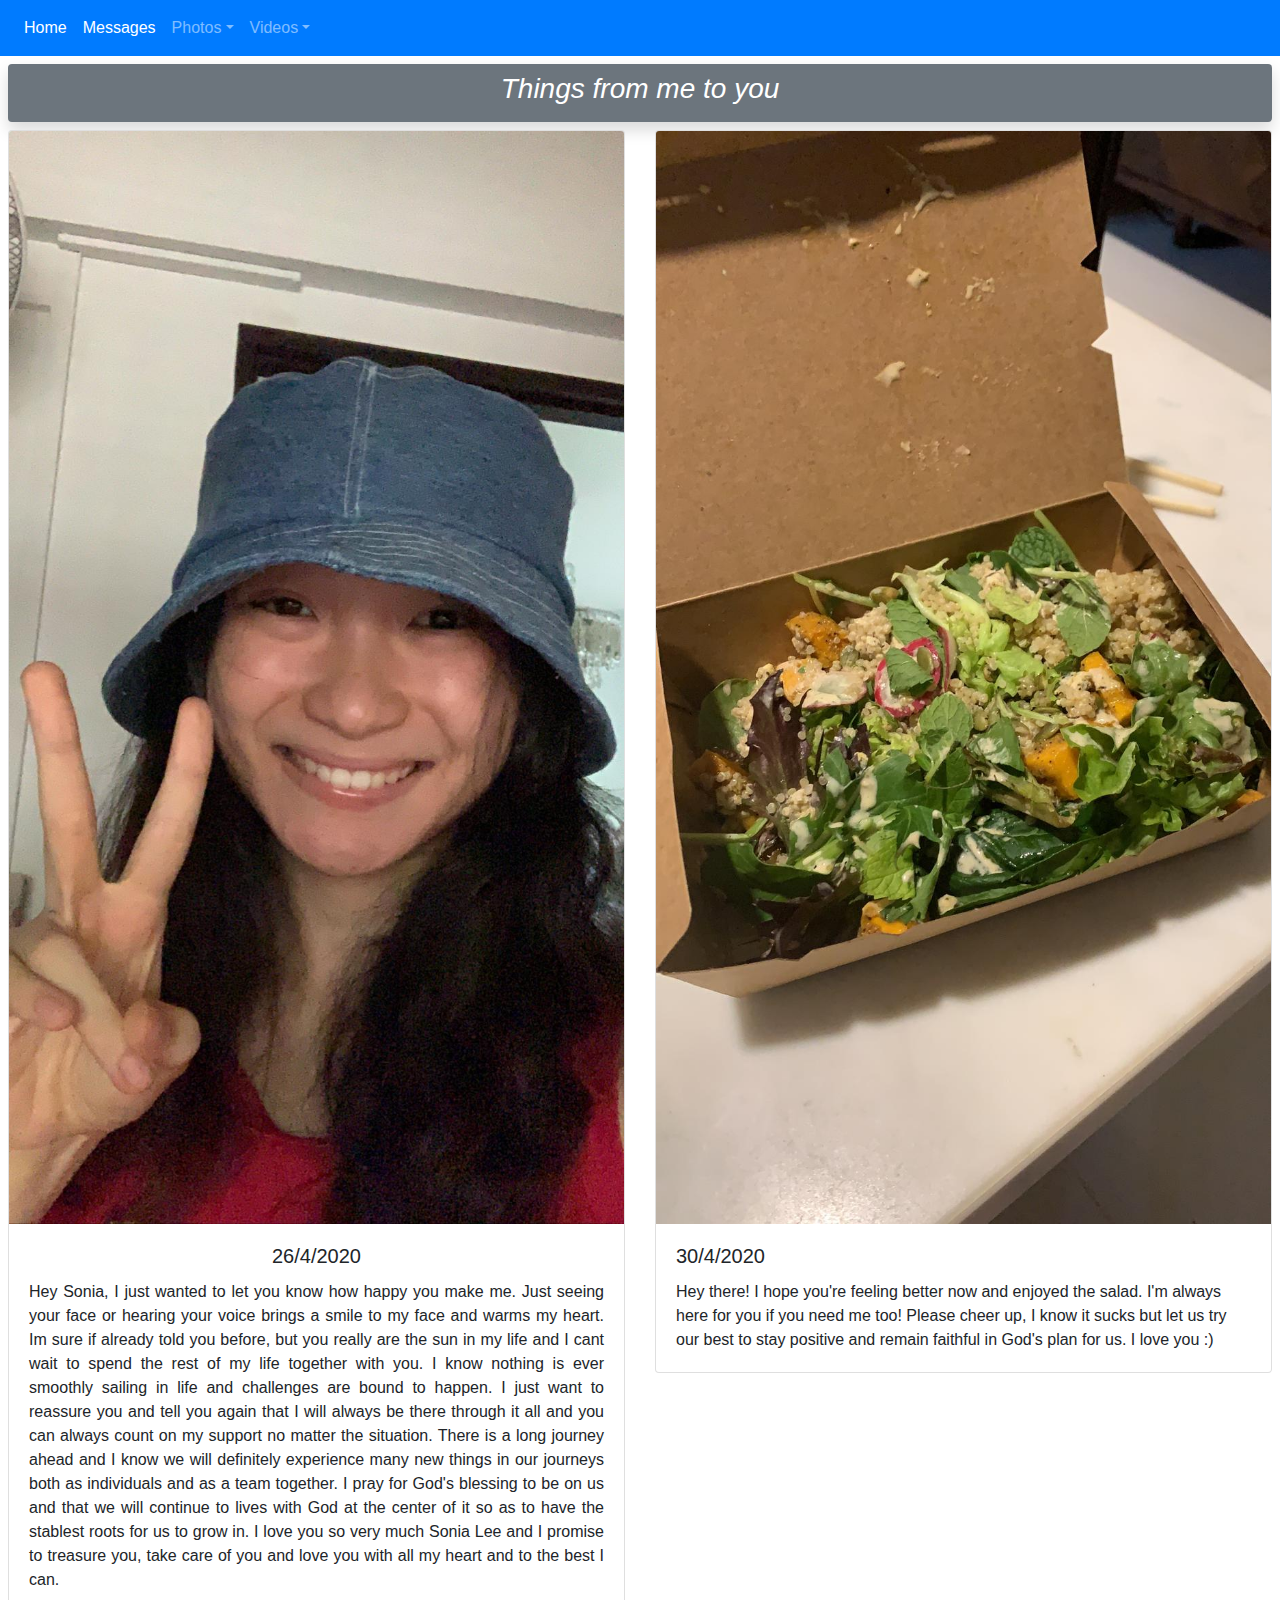
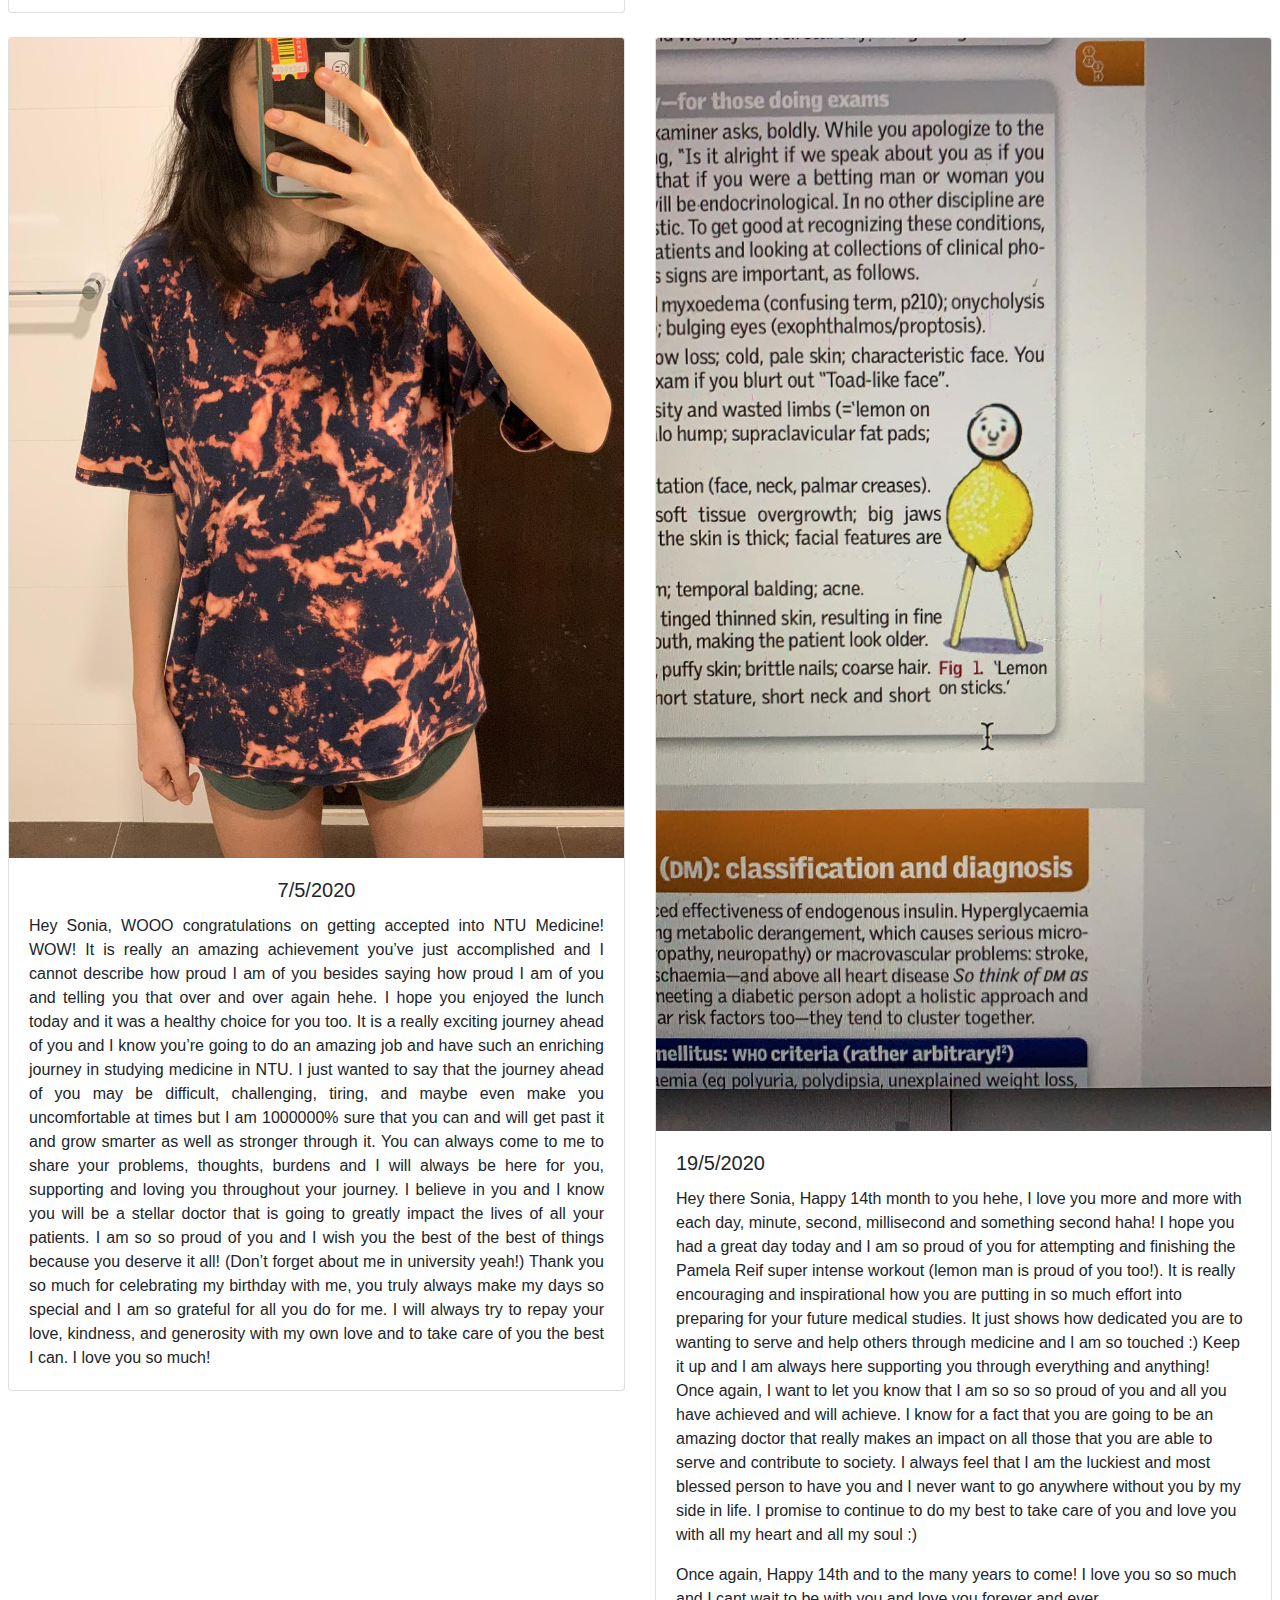
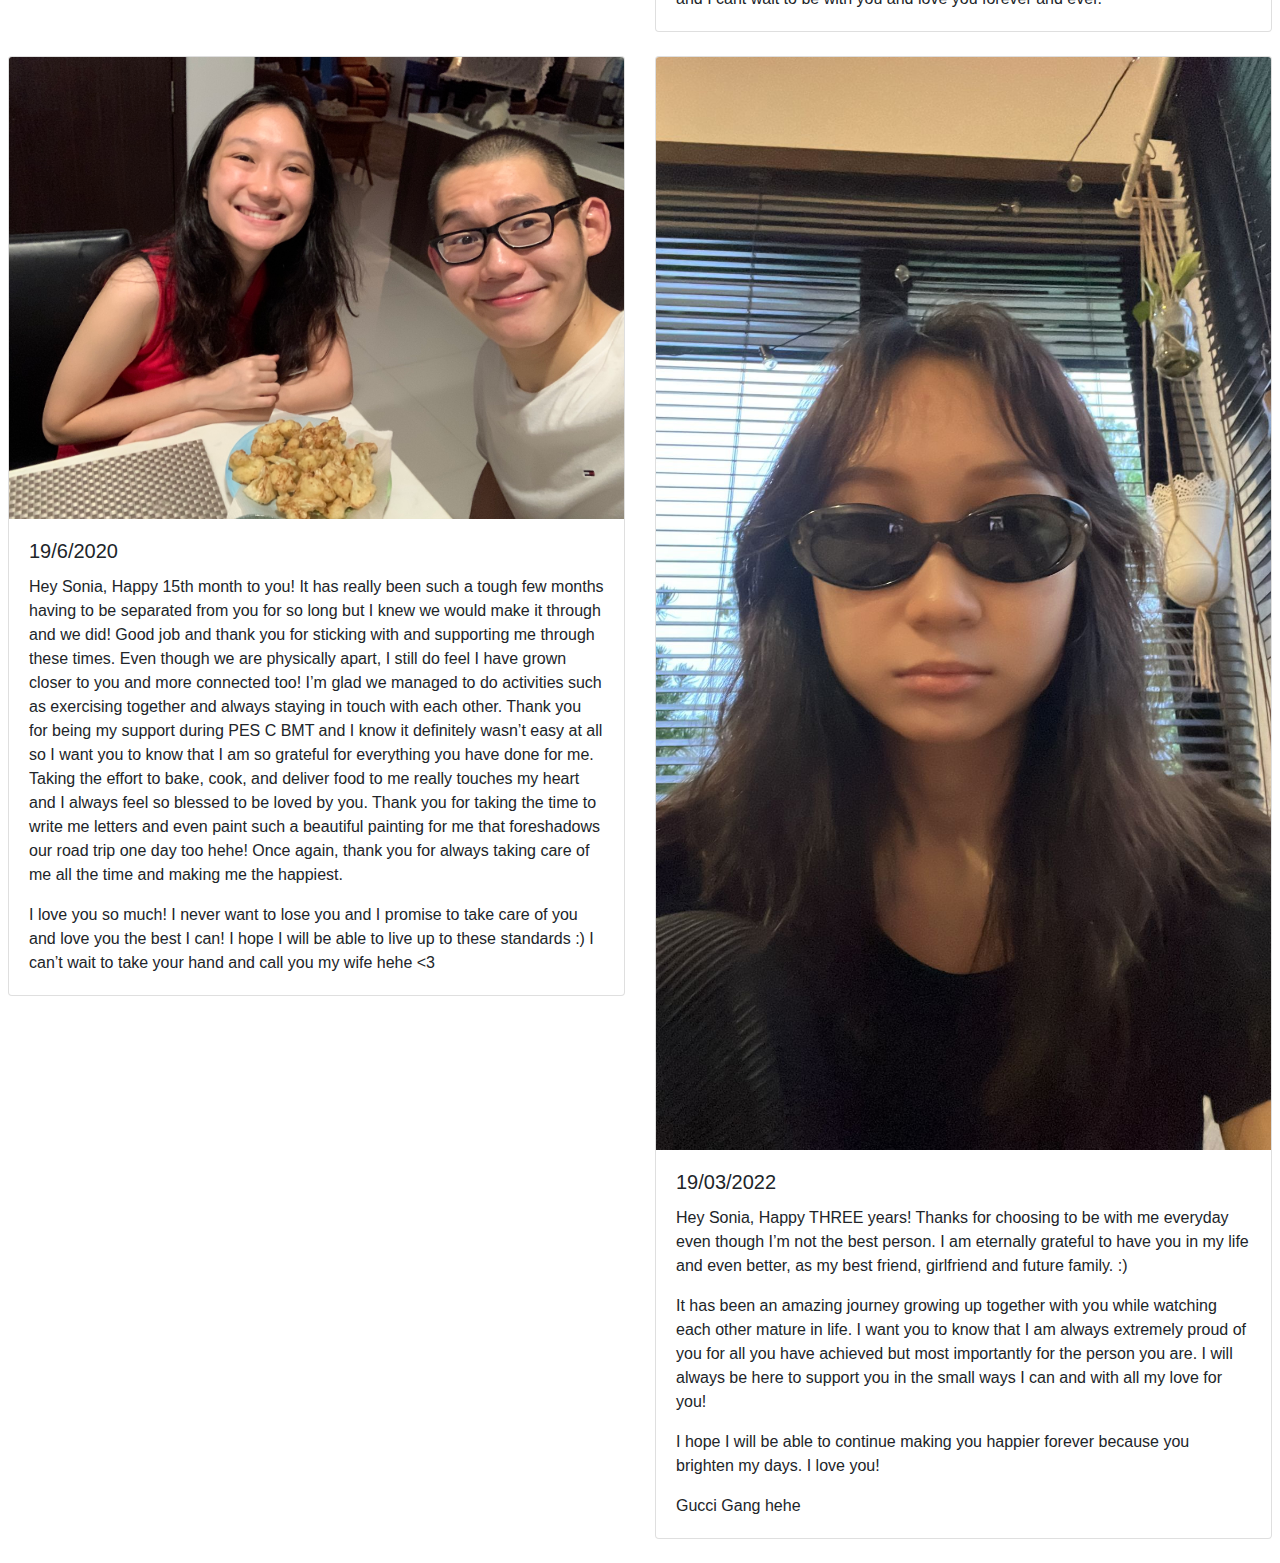
==== messages.html @ bafbc037 "Update messages.html" ====
<html lang="en">
<head>
    <meta charset="utf-8">
    <meta name="viewport" content="width=device-width, initial-scale=1, shrink-to-fit=no">
    <title>Messages</title>
    <link rel="stylesheet" href="https://stackpath.bootstrapcdn.com/bootstrap/4.4.1/css/bootstrap.min.css" integrity="sha384-Vkoo8x4CGsO3+Hhxv8T/Q5PaXtkKtu6ug5TOeNV6gBiFeWPGFN9MuhOf23Q9Ifjh" crossorigin="anonymous">
    <script src="https://stackpath.bootstrapcdn.com/bootstrap/4.4.1/js/bootstrap.min.js" integrity="sha384-wfSDF2E50Y2D1uUdj0O3uMBJnjuUD4Ih7YwaYd1iqfktj0Uod8GCExl3Og8ifwB6" crossorigin="anonymous"></script>
</head>
<body>
    <nav class="navbar navbar-expand-xl navbar-dark bg-primary">
            <ul class="navbar-nav mr-auto">
                <li class="nav-item active">
                    <a class="nav-link" href="index.html">Home<span class="sr-only">(current)</span></a>
                </li>
                <li class="nav-item active">
                    <a class="nav-link" href="messages.html">Messages<span class="sr-only">(current)</span></a>
                </li>
                <li class="nav-item dropdown">
                    <a class="nav-link dropdown-toggle" href="#" id="dropdown01" data-toggle="dropdown" aria-haspopup="true" aria-expanded="false">Photos</a>
                    <div class="dropdown-menu" aria-labelledby="dropdown01">
                        <a class="dropdown-item" href="#">To Do</a>
                        <a class="dropdown-item" href="#">To Do</a>
                        <a class="dropdown-item" href="#">To Do</a>
                    </div>
                </li>
                <li class="nav-item dropdown">
                    <a class="nav-link dropdown-toggle" href="#" id="dropdown01" data-toggle="dropdown" aria-haspopup="true" aria-expanded="false">Videos</a>
                    <div class="dropdown-menu" aria-labelledby="dropdown01">
                        <a class="dropdown-item" href="https://www.youtube.com/watch?v=PL6cqnCD2Bg&list=FLPLBOZFrOUw7H6zd9tjRtIg&index=4&t=0s">Gardens by the Bay</a>
                        <a class="dropdown-item" href="https://www.youtube.com/watch?v=J2PRTvsnRIg">Prom</a>
                        <a class="dropdown-item" href="https://www.youtube.com/watch?v=wnUzepO6qWY">2K+1 CAMBODIA MISSION TRIP</a>
                        <a class="dropdown-item" href="https://www.youtube.com/watch?v=EFiY7AW2LY4">Chiang Mai</a>
                    </div>
                </li>
            </ul>
      </nav>
    <div class="text-white text-center shadow bg-secondary my-2 mx-2 py-2 rounded">
        <h3 class = "font-italic font-weight-lighter">Things from me to you</h3>
    </div>
    <div class="row row-cols-1 row-cols-md-2 px-2">
    <div class="col mb-4">
        <div class="card">
            <img src="img/26April2020.jpeg" class="card-img-top img-fluid" alt="...">
        <div class="card-body text-center">
            <h5 class="card-title">26/4/2020</h5>
            <p class="card-text text-justify">Hey Sonia, I just wanted to let you know how happy you make me. Just seeing your face or hearing your voice brings a smile to my face and warms my heart. Im sure if already told you before, but you really are the sun in my life and I cant wait to spend the rest of my life together with you. I know nothing is ever smoothly sailing in life and challenges are bound to happen. I just want to reassure you and tell you again that I will always be there through it all and you can always count on my support no matter the situation. There is a long journey ahead and I know we will definitely experience many new things in our journeys both as individuals and as a team together. I pray for God's blessing to be on us and that we will continue to lives with God at the center of it so as to have the stablest roots for us to grow in. I love you so very much Sonia Lee and I promise to treasure you, take care of you and love you with all my heart and to the best I can.</p>
        </div>
        </div>
    </div>
      <div class="col mb-4">
        <div class="card">
          <img src="img/30April2020.jpeg" class="card-img-top img-fluid" alt="...">
        <div class="card-body">
            <h5 class="card-title">30/4/2020</h5>
            <p class="card-text">Hey there! I hope you're feeling better now and enjoyed the salad. I'm always here for you if you need me too! Please cheer up, I know it sucks but let us try our best to stay positive and remain faithful in God's plan for us. I love you :)</p>
        </div>
        </div>
    </div>
    <div class="col mb-4">
        <div class="card">
            <img src="img/7May2020.jpeg" class="card-img-top img-fluid" alt="...">
        <div class="card-body text-center">
            <h5 class="card-title">7/5/2020</h5>
            <p class="card-text text-justify">Hey Sonia, WOOO congratulations on getting accepted into NTU Medicine! WOW! It is really an amazing achievement you’ve just accomplished and I cannot describe how proud I am of you besides saying how proud I am of you and telling you that over and over again hehe. I hope you enjoyed the lunch today and it was a healthy choice for you too. It is a really exciting journey ahead of you and I know you’re going to do an amazing job and have such an enriching journey in studying medicine in NTU. I just wanted to say that the journey ahead of you may be difficult, challenging, tiring, and maybe even make you uncomfortable at times but I am 1000000% sure that you can and will get past it and grow smarter as well as stronger through it. You can always come to me to share your problems, thoughts, burdens and I will always be here for you, supporting and loving you throughout your journey. I believe in you and I know you will be a stellar doctor that is going to greatly impact the lives of all your patients. I am so so proud of you and I wish you the best of the best of things because you deserve it all! (Don’t forget about me in university yeah!) Thank you so much for celebrating my birthday with me, you truly always make my days so special and I am so grateful for all you do for me. I will always try to repay your love, kindness, and generosity with my own love and to take care of you the best I can. I love you so much!</p>
        </div>
        </div>
    </div>
    <div class="col mb-4">
        <div class="card">
          <img src="img/19May2020.jpeg" class="card-img-top img-fluid" alt="...">
        <div class="card-body">
            <h5 class="card-title">19/5/2020</h5>
            <p class="card-text">Hey there Sonia, Happy 14th month to you hehe, I love you more and more with each day, minute, second, millisecond and something second haha! I hope you had a great day today and I am so proud of you for attempting and finishing the Pamela Reif super intense workout (lemon man is proud of you too!). It is really encouraging and inspirational how you are putting in so much effort into preparing for your future medical studies. It just shows how dedicated you are to wanting to serve and help others through medicine and I am so touched :) Keep it up and I am always here supporting you through everything and anything! Once again, I want to let you know that I am so so so proud of you and all you have achieved and will achieve. I know for a fact that you are going to be an amazing doctor that really makes an impact on all those that you are able to serve and contribute to society. I always feel that I am the luckiest and most blessed person to have you and I never want to go anywhere without you by my side in life. I promise to continue to do my best to take care of you and love you with all my heart and all my soul :)</p>
            <p class="card-text">Once again, Happy 14th and to the many years to come! I love you so so much and I cant wait to be with you and love you forever and ever.</p>
        </div>
        </div>
    </div>
    <div class="col mb-4">
        <div class="card">
          <img src="img/19Jun2020.JPG" class="card-img-top img-fluid" alt="...">
        <div class="card-body">
            <h5 class="card-title">19/6/2020</h5>
            <p class="card-text">Hey Sonia, Happy 15th month to you! It has really been such a tough few months having to be separated from you for so long but I knew we would make it through and we did! Good job and thank you for sticking with and supporting me through these times. Even though we are physically apart, I still do feel I have grown closer to you and more connected too! I’m glad we managed to do activities such as exercising together and always staying in touch with each other. Thank you for being my support during PES C BMT and I know it definitely wasn’t easy at all so I want you to know that I am so grateful for everything you have done for me. Taking the effort to bake, cook, and deliver food to me really touches my heart and I always feel so blessed to be loved by you. Thank you for taking the time to write me letters and even paint such a beautiful painting for me that foreshadows our road trip one day too hehe! Once again, thank you for always taking care of me all the time and making me the happiest. </p>
            <p class="card-text">I love you so much! I never want to lose you and I promise to take care of you and love you the best I can! I hope I will be able to live up to these standards :) I can’t wait to take your hand and call you my wife hehe <3 </p>
         </div>
         </div>
    </div>
    <div class="col mb-4">
        <div class="card">
          <img src="img/19Mar22.jpeg" class="card-img-top img-fluid" alt="...">
        <div class="card-body">
            <h5 class="card-title">19/03/2022</h5>
            <p class="card-text">Hey Sonia, Happy THREE years! Thanks for choosing to be with me everyday even though I’m not the best person. I am eternally grateful to have you in my life and even better, as my best friend, girlfriend and future family. :)</p>
            <p class="card-text">It has been an amazing journey growing up together with you while watching each other mature in life. I want you to know that I am always extremely proud of you for all you have achieved but most importantly for the person you are. I will always be here to support you in the small ways I can and with all my love for you!</p>
            <p class="card-text">I hope I will be able to continue making you happier forever because you brighten my days. I love you!</p>
            <p class="card-text">Gucci Gang hehe </p>
        </div>
        </div>
    </div>
</div>
</body>
<!-- Bootstrap core JavaScript
        ================================================== -->
        <!-- Placed at the end of the document so the pages load faster -->
        <script src="https://code.jquery.com/jquery-3.3.1.slim.min.js" integrity="sha384-q8i/X+965DzO0rT7abK41JStQIAqVgRVzpbzo5smXKp4YfRvH+8abtTE1Pi6jizo" crossorigin="anonymous"></script>
        <script src="https://cdnjs.cloudflare.com/ajax/libs/popper.js/1.14.7/umd/popper.min.js" integrity="sha384-UO2eT0CpHqdSJQ6hJty5KVphtPhzWj9WO1clHTMGa3JDZwrnQq4sF86dIHNDz0W1" crossorigin="anonymous"></script>
        <script src="https://stackpath.bootstrapcdn.com/bootstrap/4.3.1/js/bootstrap.min.js" integrity="sha384-JjSmVgyd0p3pXB1rRibZUAYoIIy6OrQ6VrjIEaFf/nJGzIxFDsf4x0xIM+B07jRM" crossorigin="anonymous"></script>

</html>
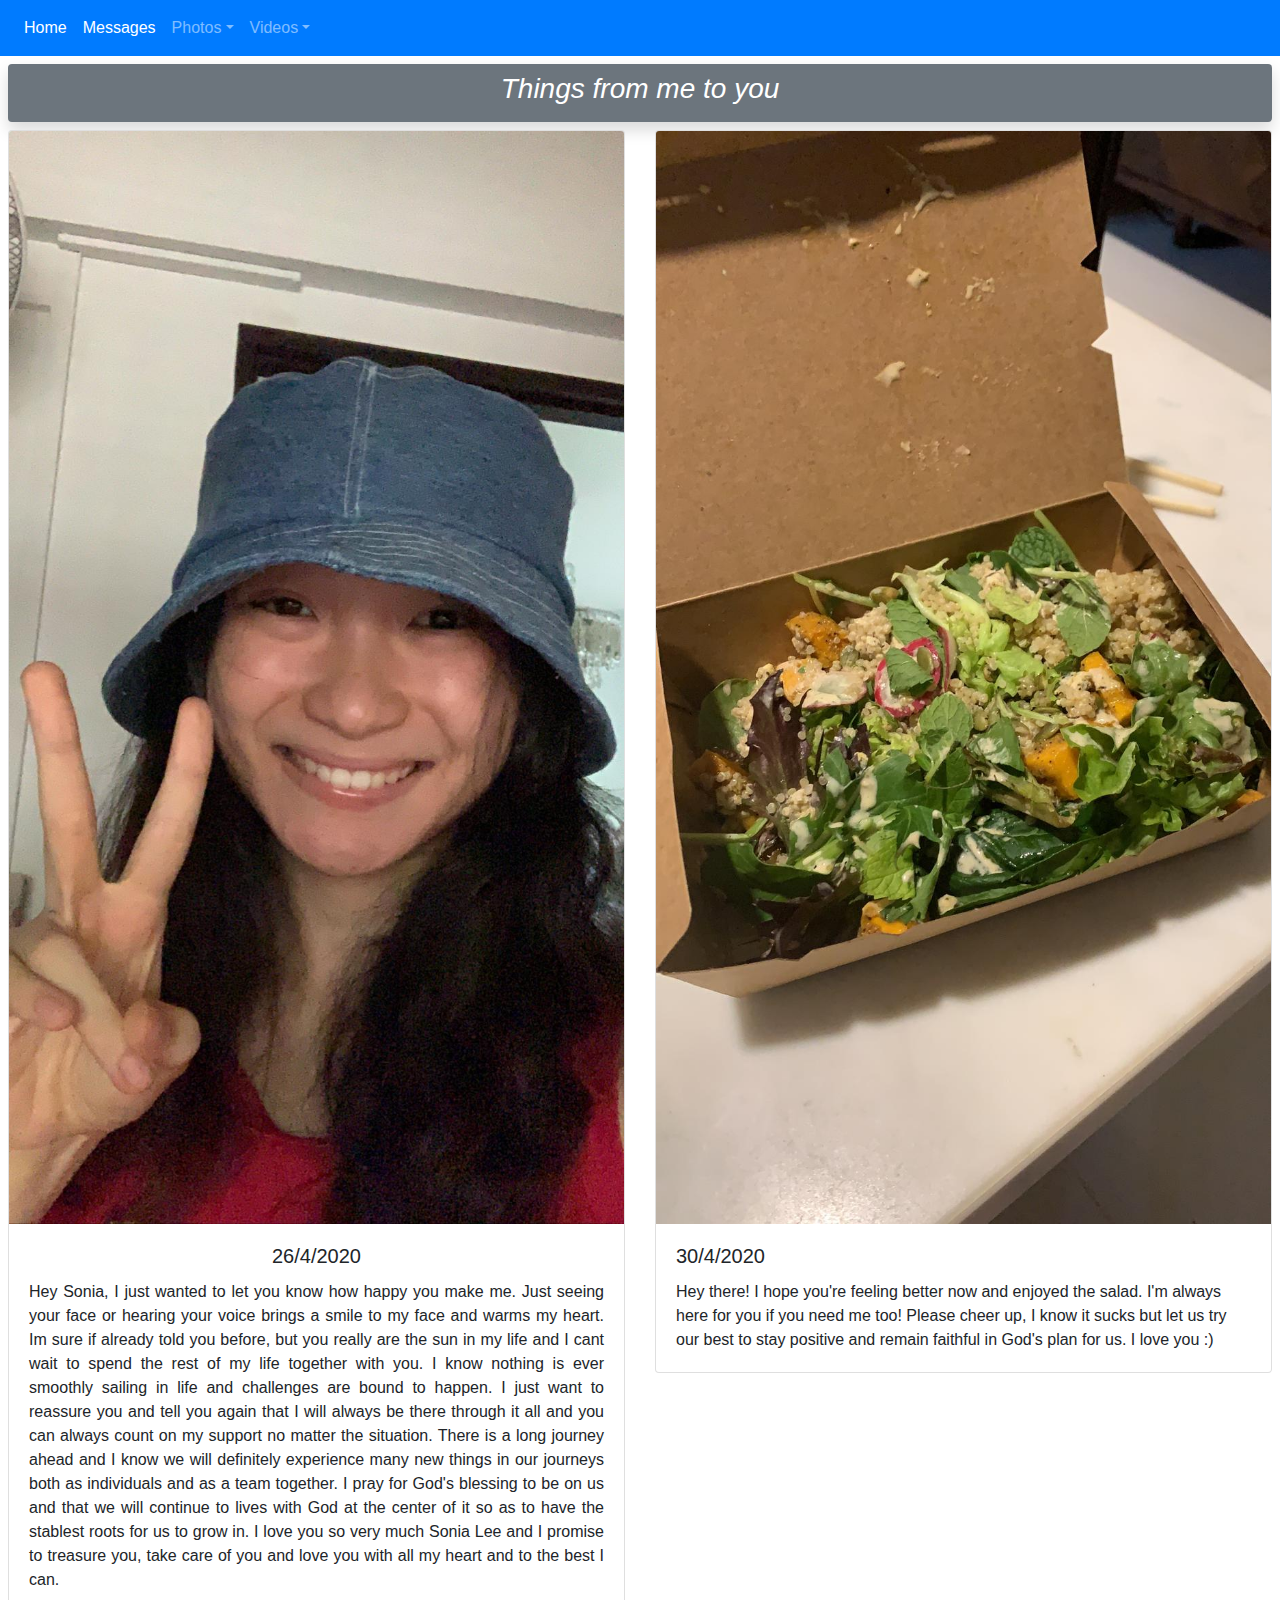
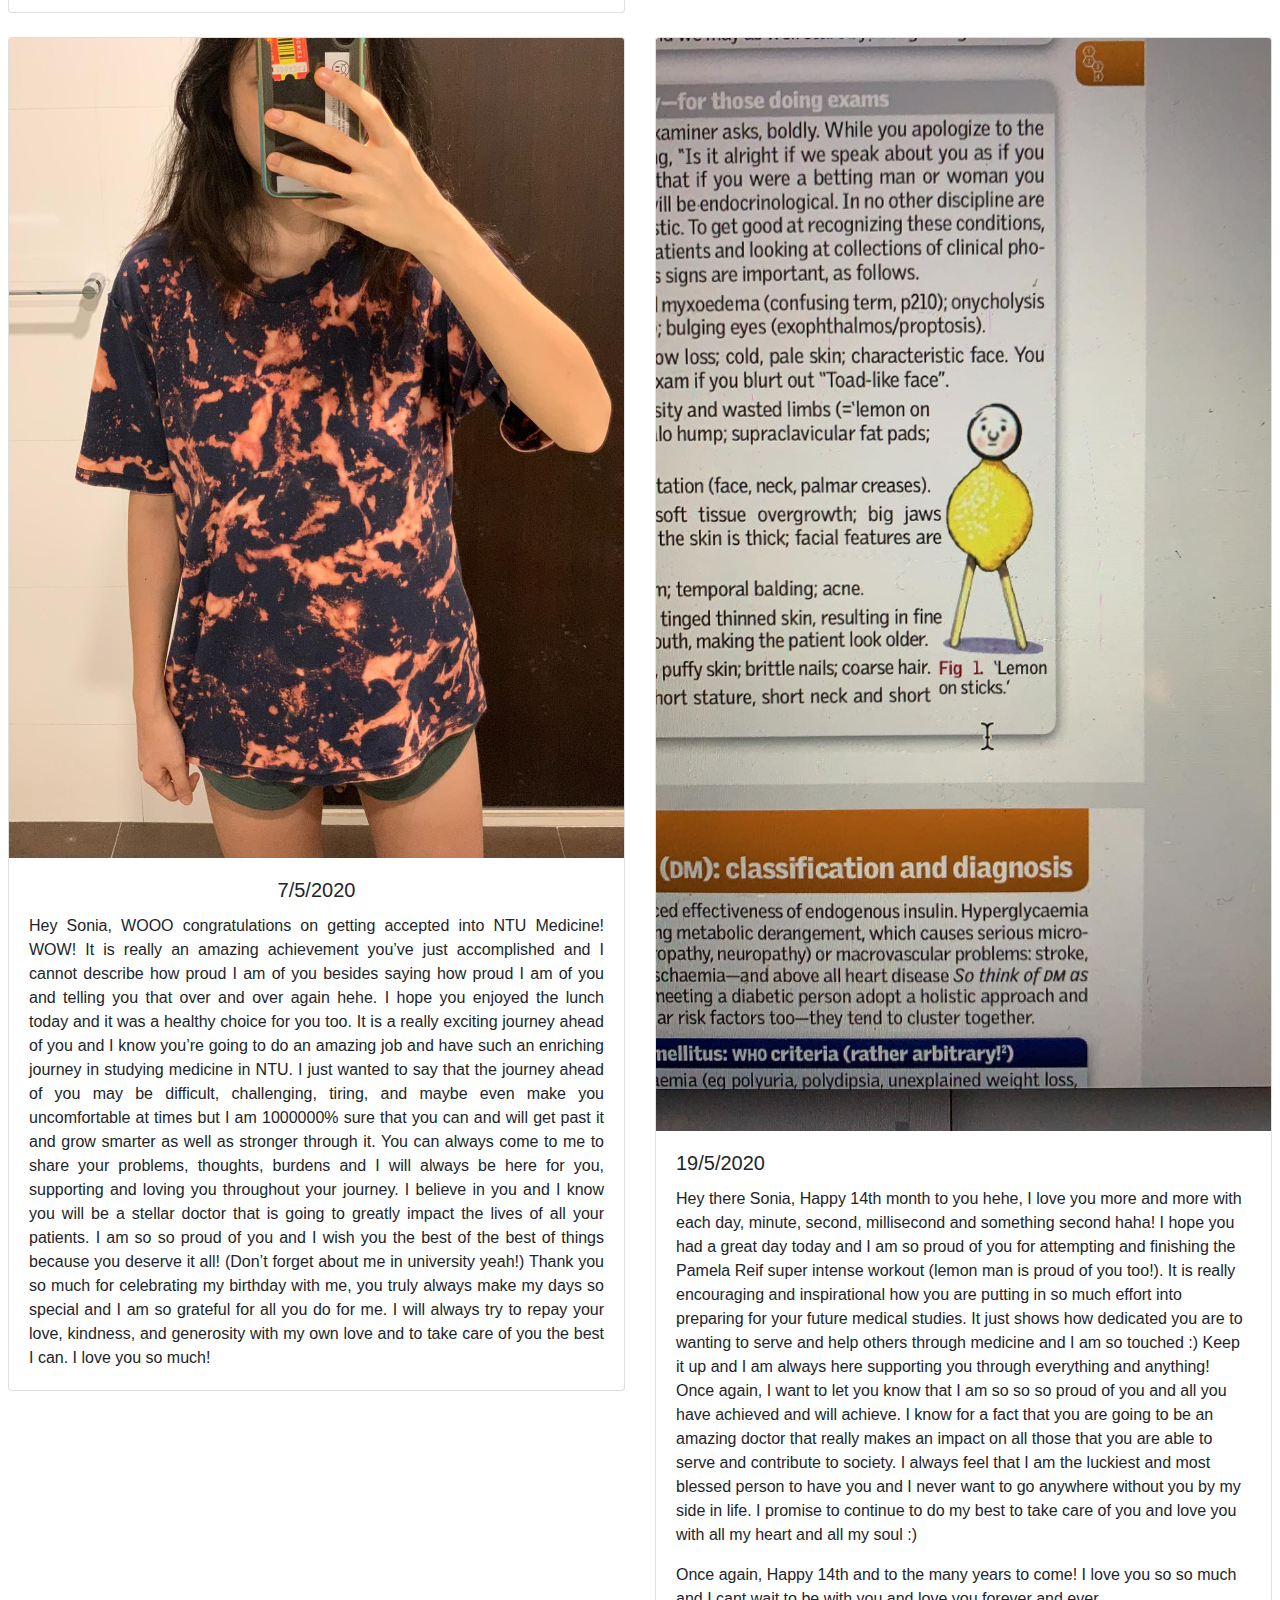
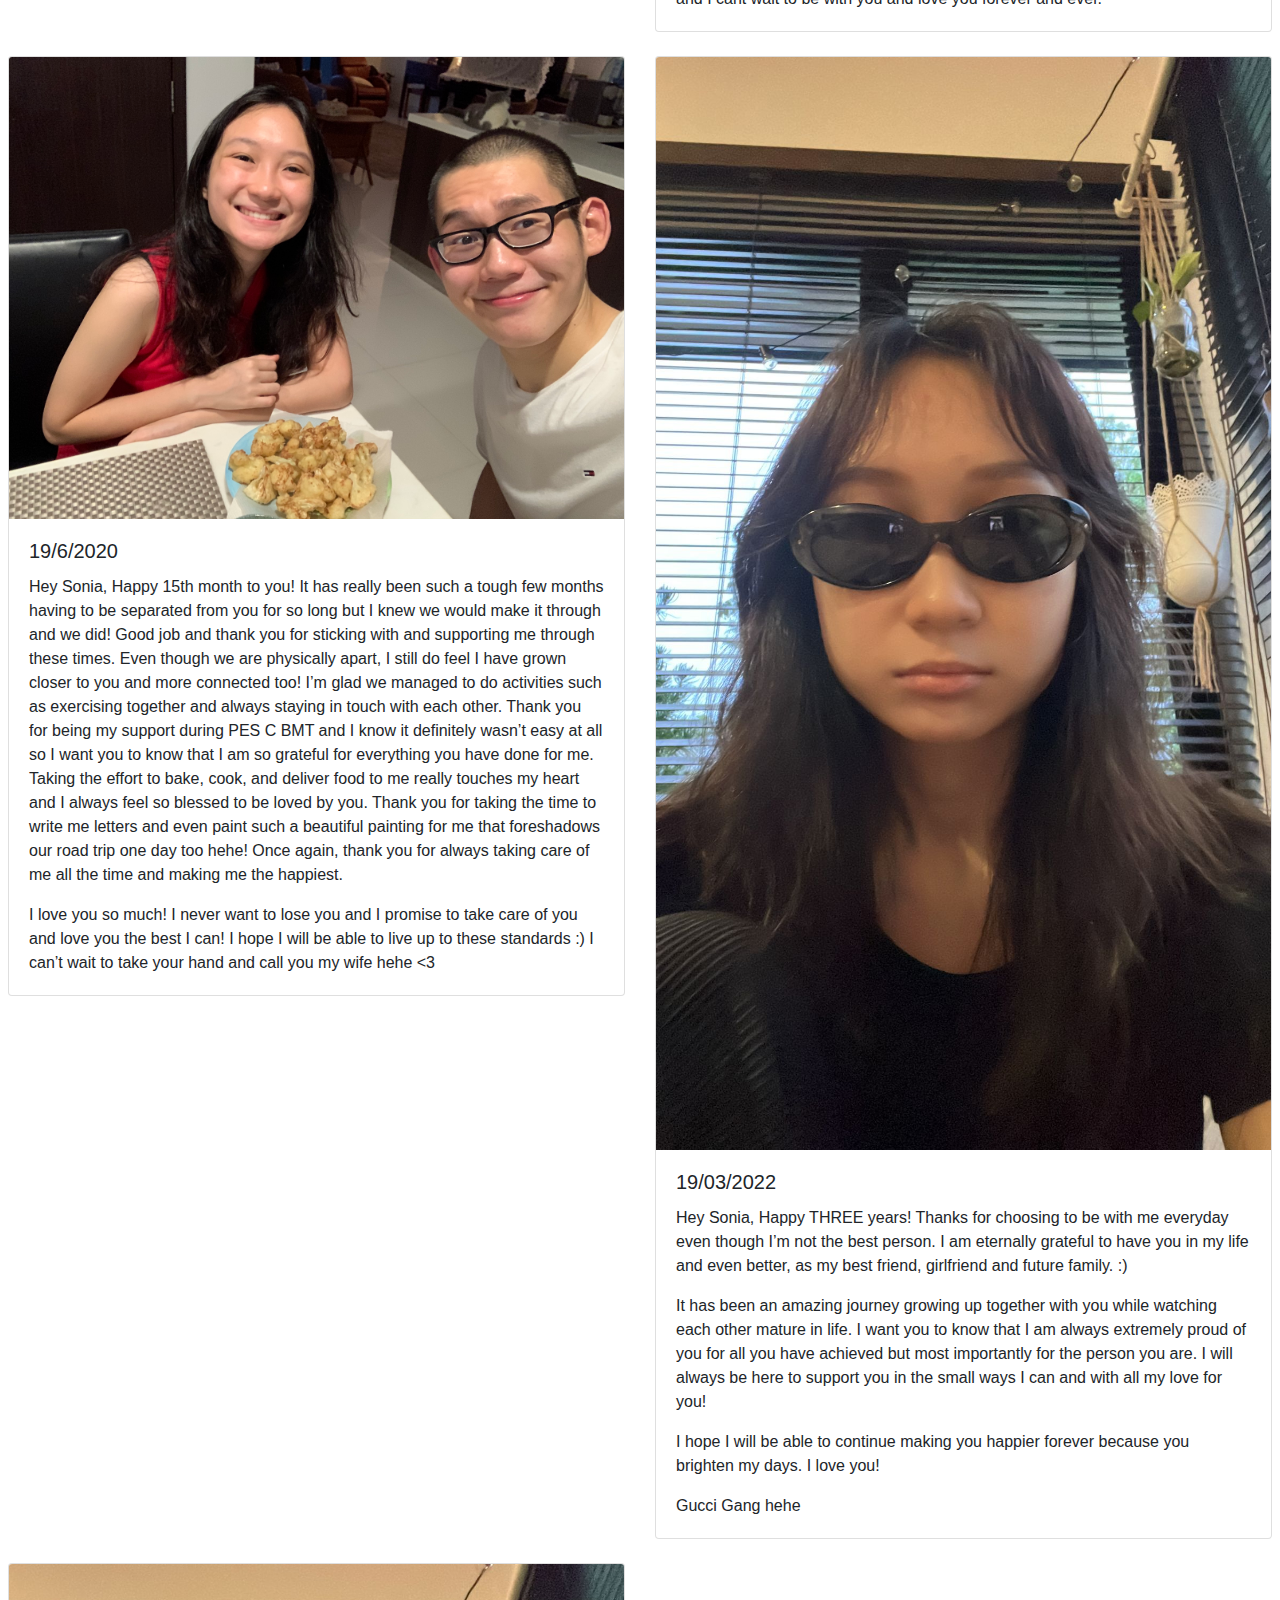
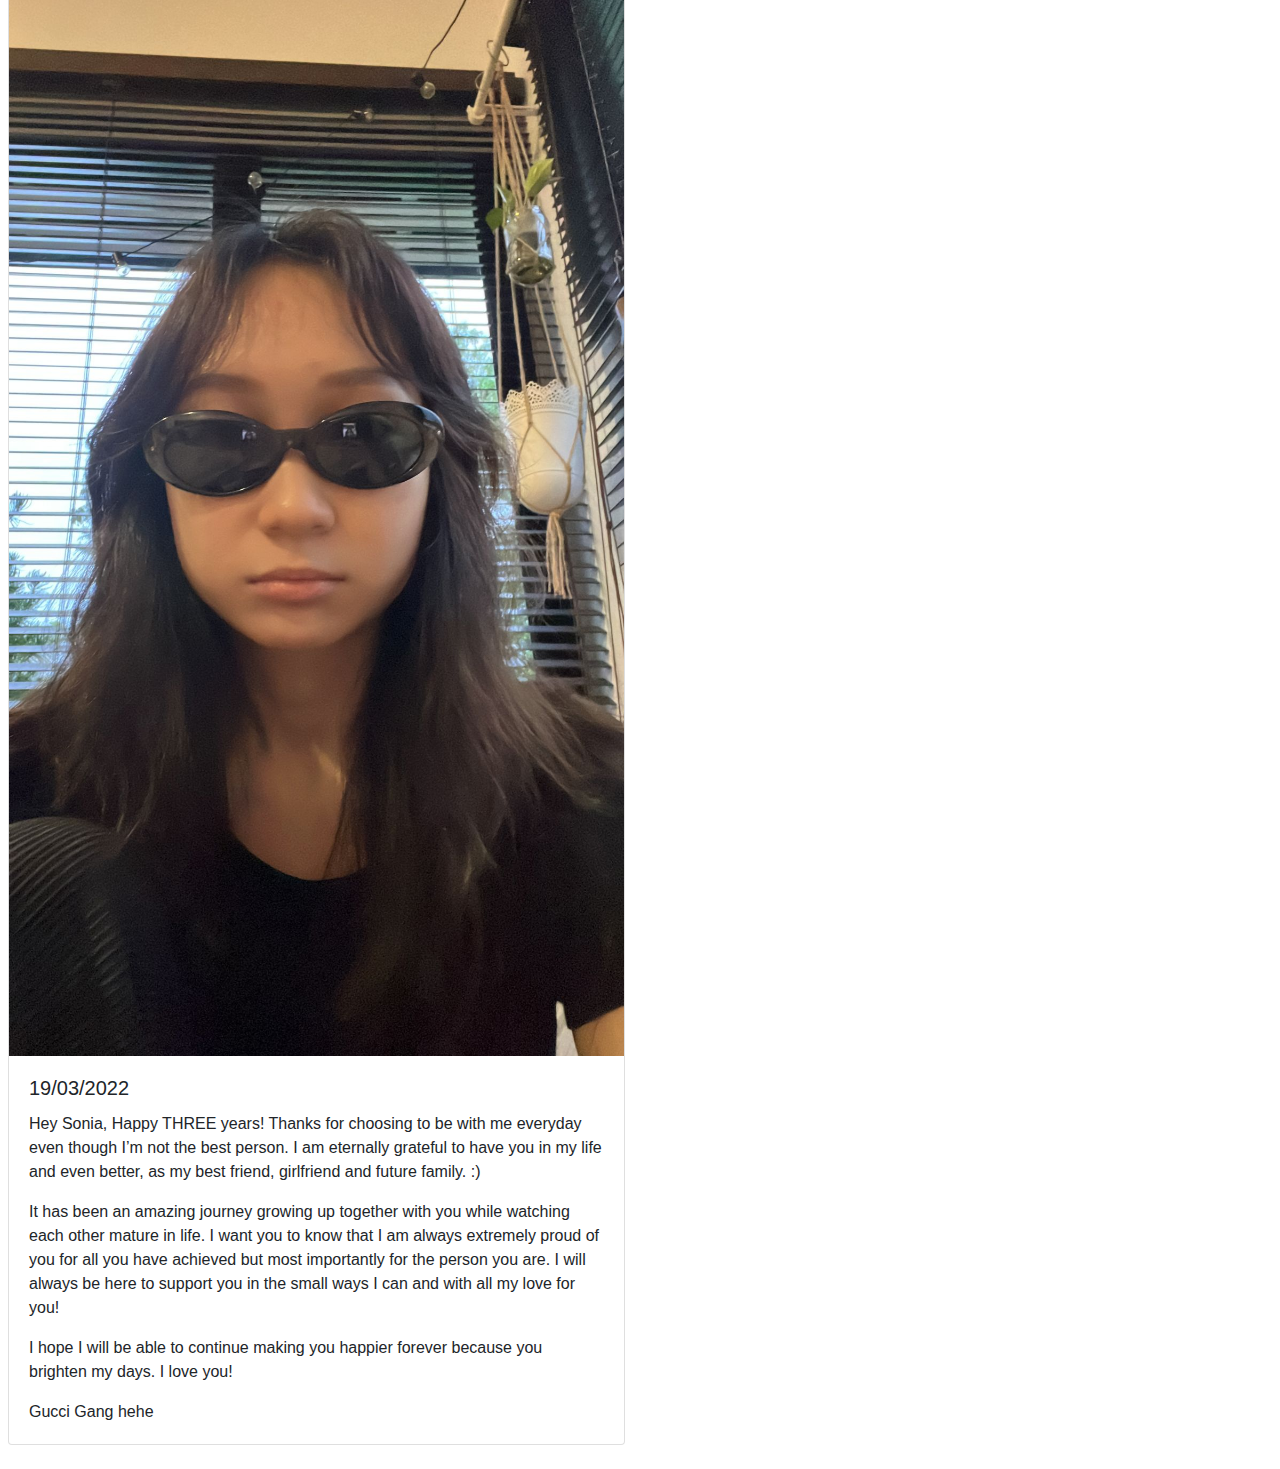
==== commit ffd91315: "Update messages.html" ====
--- a/messages.html
+++ b/messages.html
@@ -97,6 +97,18 @@
         </div>
         </div>
     </div>
+        <div class="col mb-4">
+        <div class="card">
+          <img src="img/19Mar22.jpeg" class="card-img-top img-fluid" alt="...">
+        <div class="card-body">
+            <h5 class="card-title">19/03/2022</h5>
+            <p class="card-text">Hey Sonia, Happy THREE years! Thanks for choosing to be with me everyday even though I’m not the best person. I am eternally grateful to have you in my life and even better, as my best friend, girlfriend and future family. :)</p>
+            <p class="card-text">It has been an amazing journey growing up together with you while watching each other mature in life. I want you to know that I am always extremely proud of you for all you have achieved but most importantly for the person you are. I will always be here to support you in the small ways I can and with all my love for you!</p>
+            <p class="card-text">I hope I will be able to continue making you happier forever because you brighten my days. I love you!</p>
+            <p class="card-text">Gucci Gang hehe </p>
+        </div>
+        </div>
+    </div>
 </div>
 </body>
 <!-- Bootstrap core JavaScript
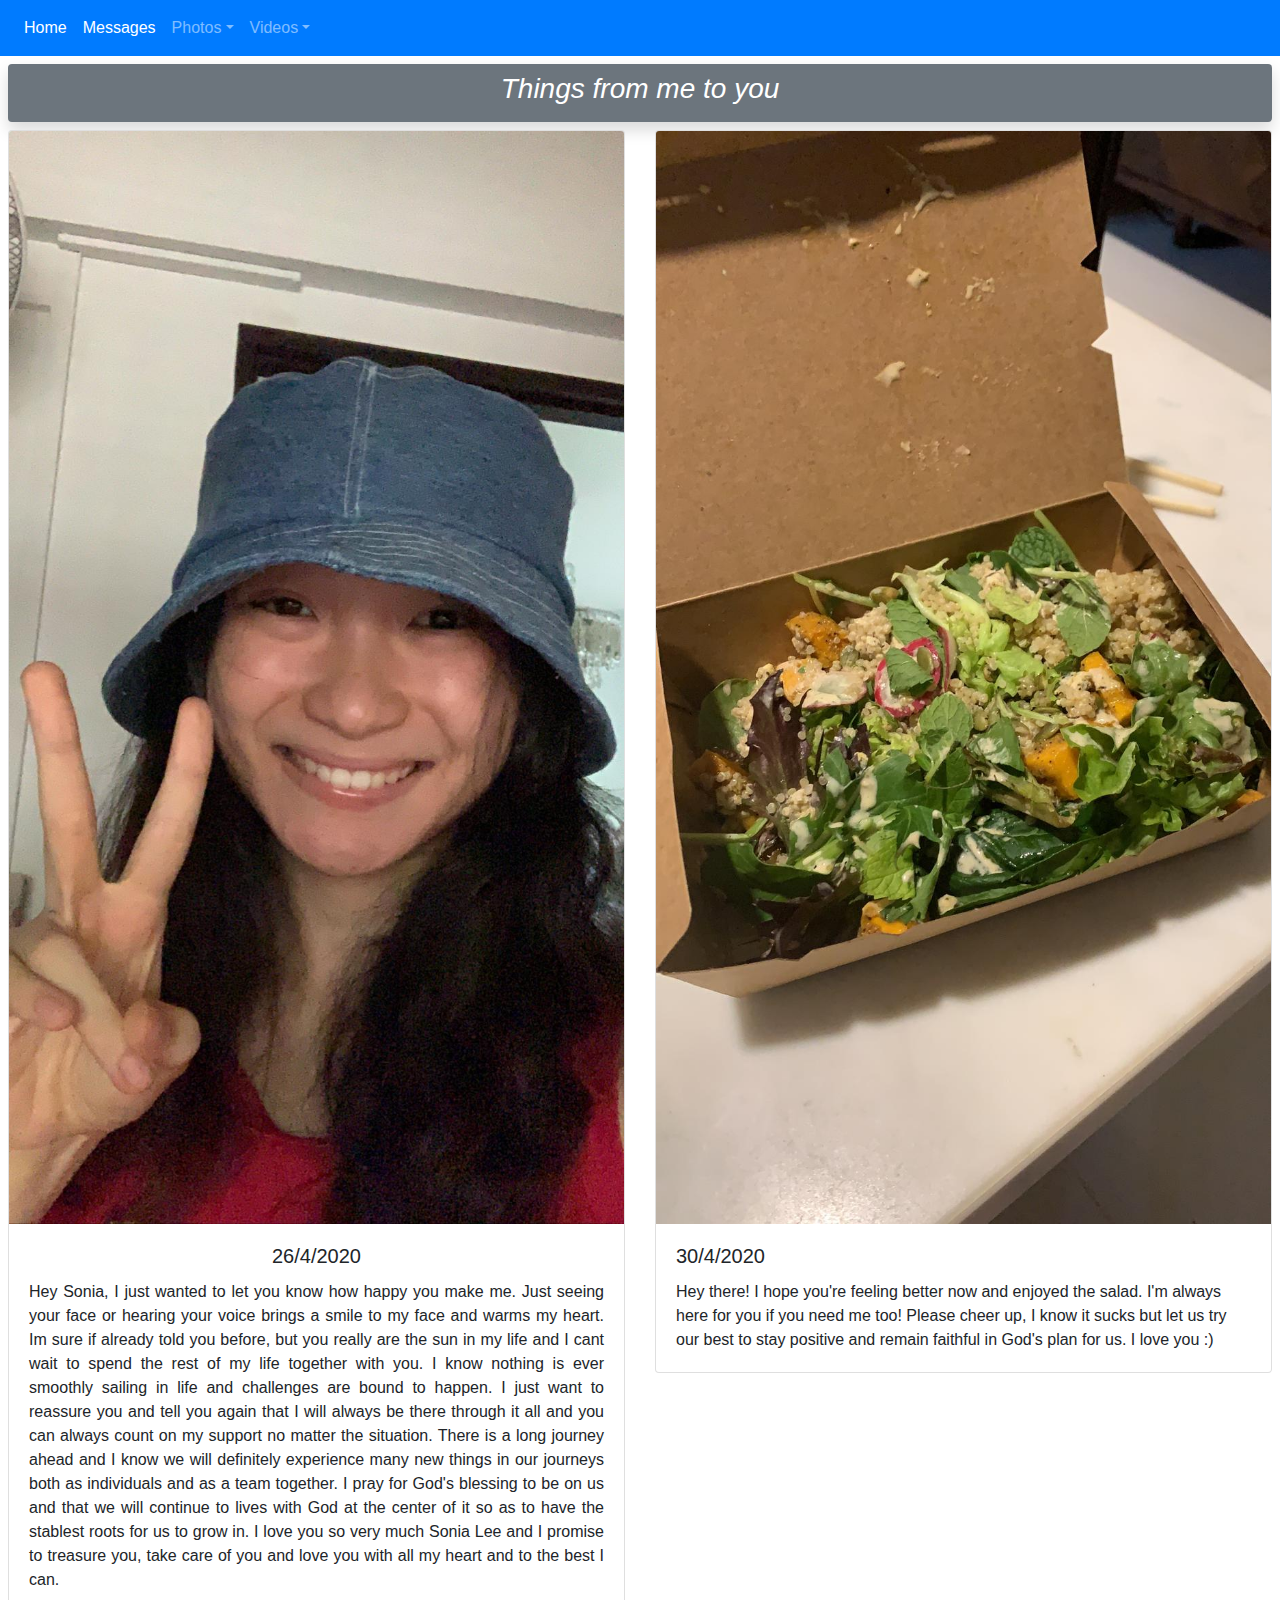
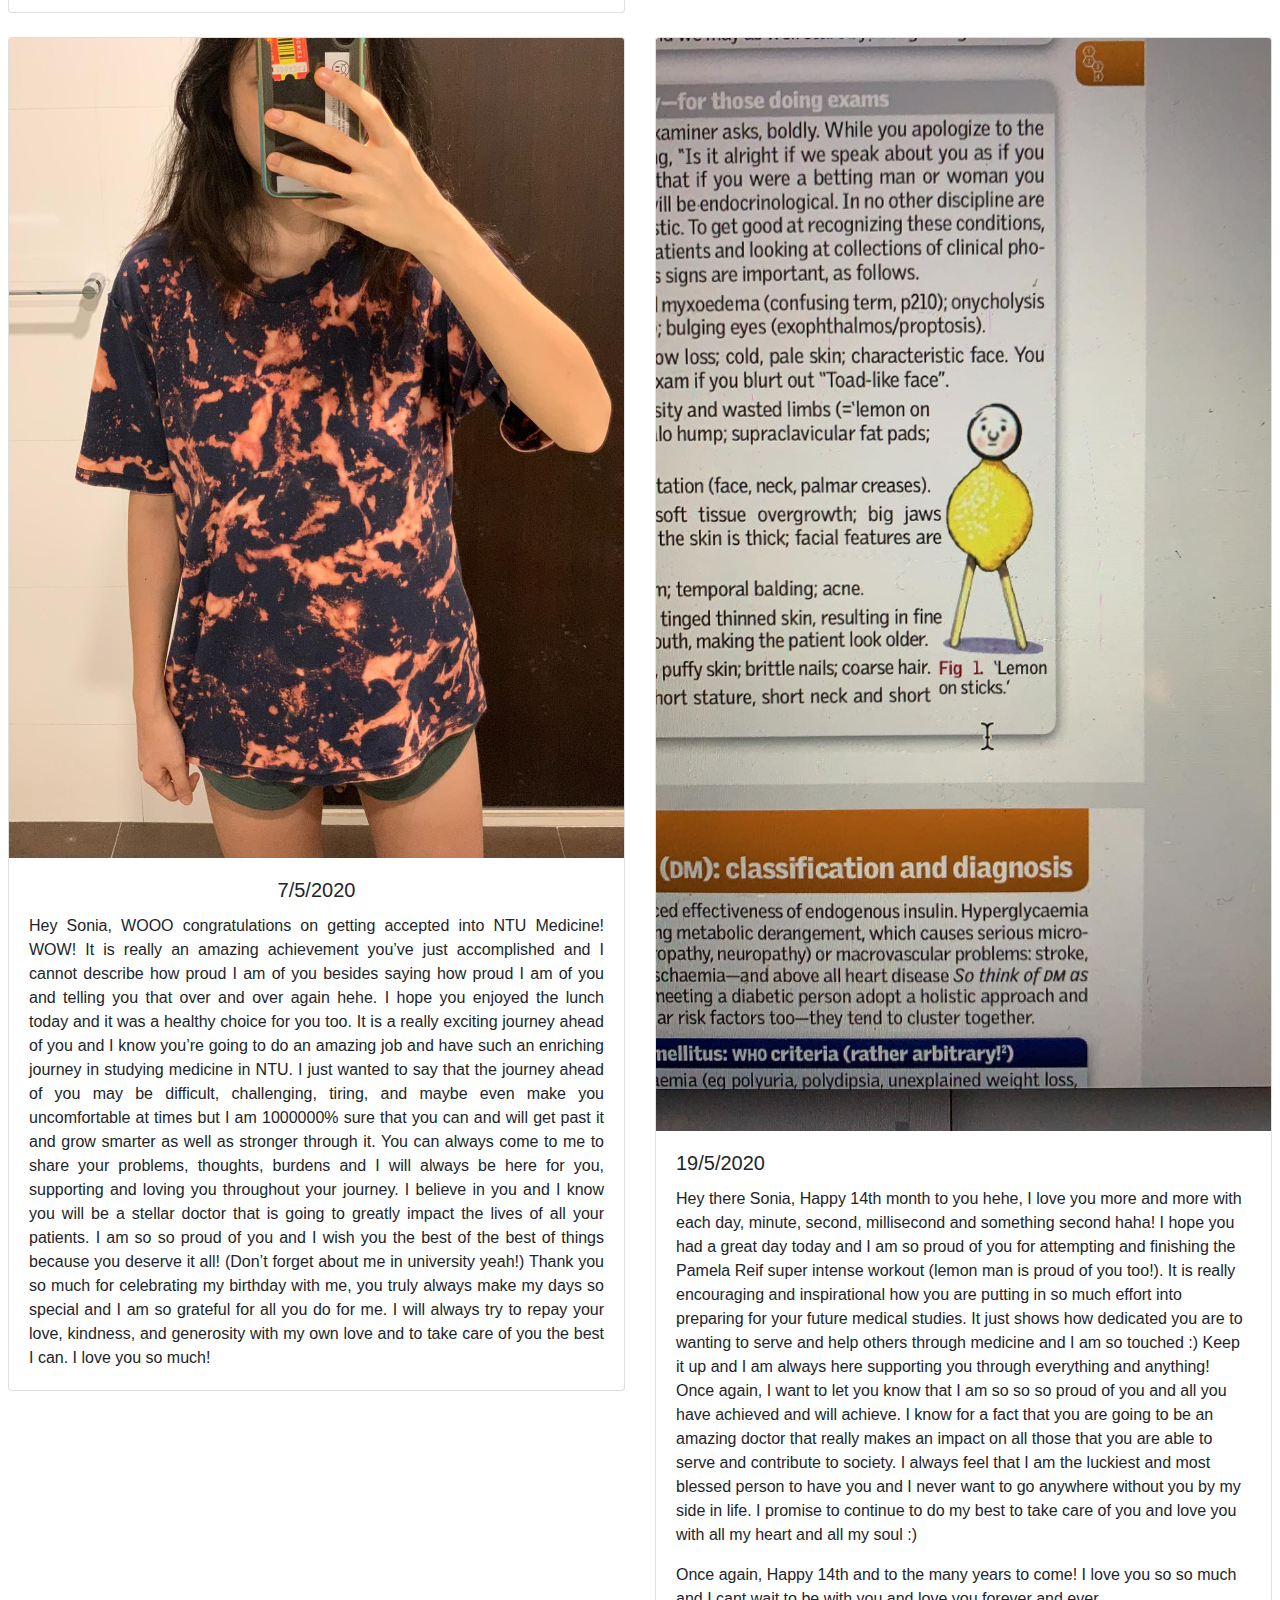
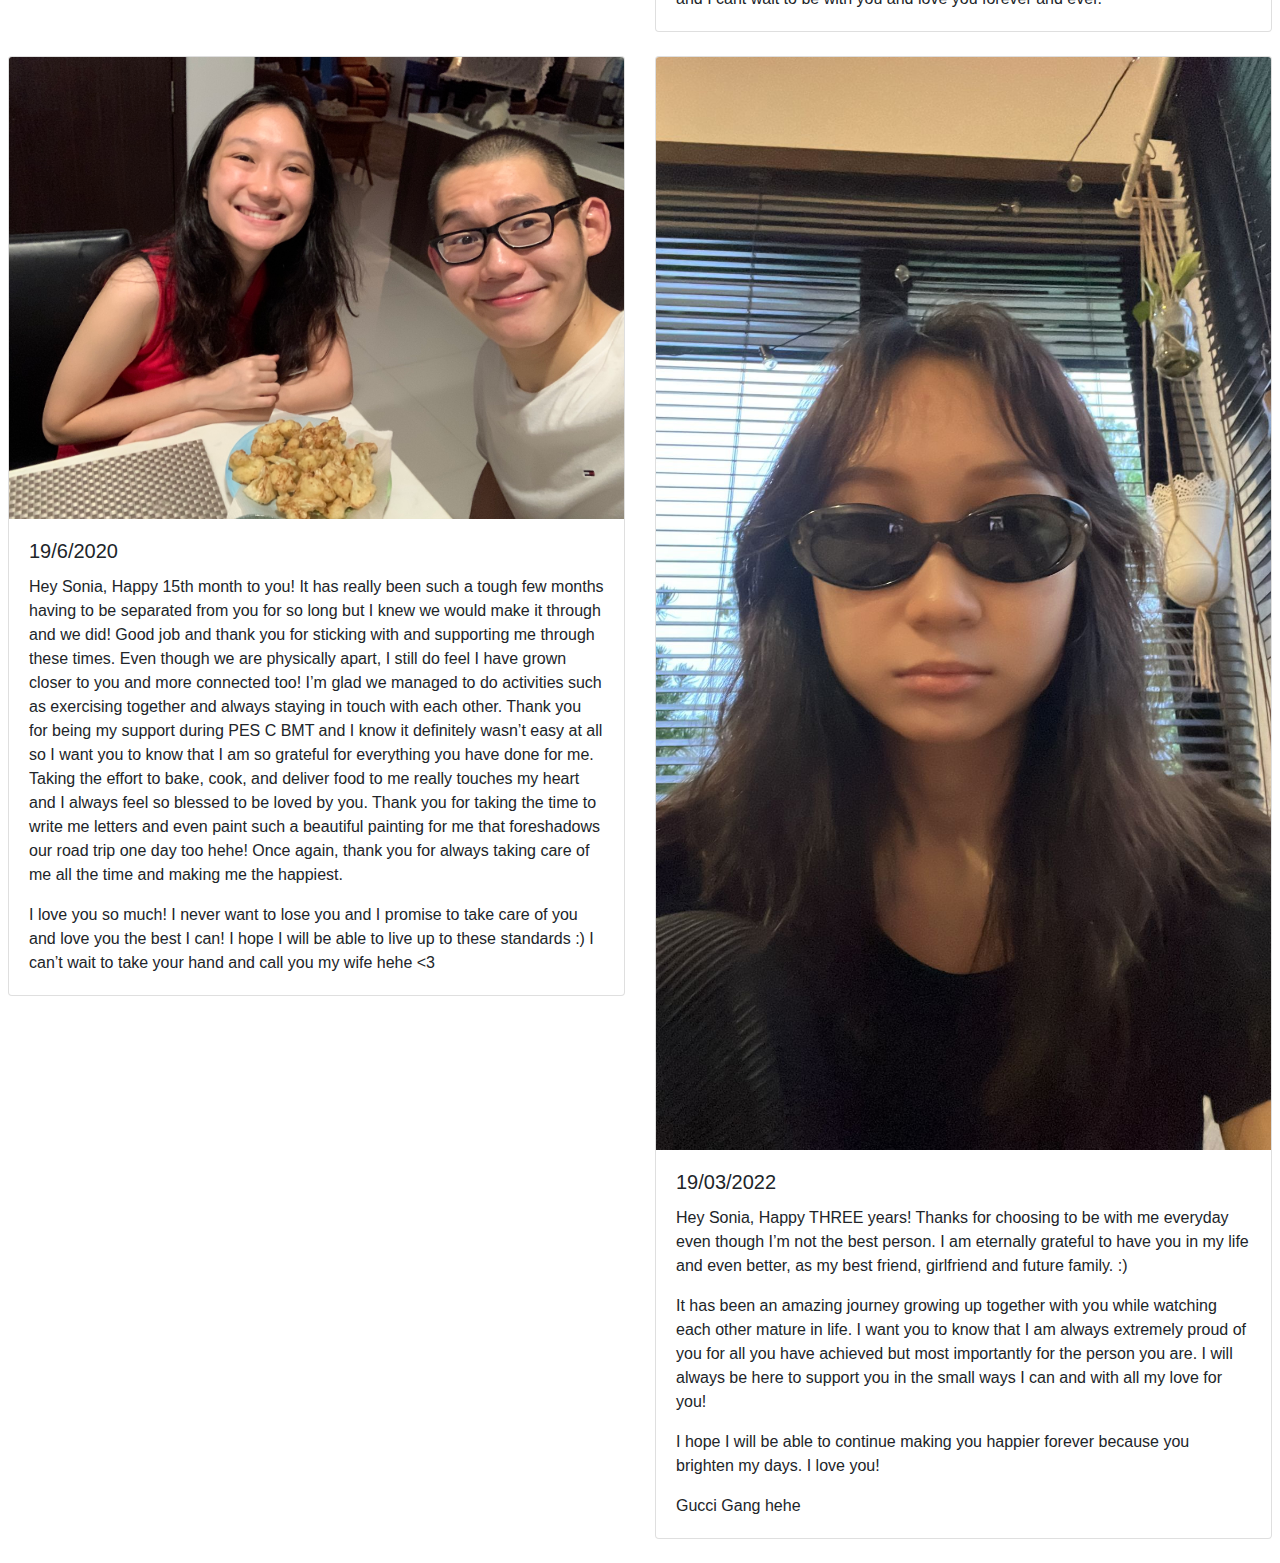
==== commit b68d16a3: "Update messages.html" ====
--- a/messages.html
+++ b/messages.html
@@ -97,18 +97,6 @@
         </div>
         </div>
     </div>
-        <div class="col mb-4">
-        <div class="card">
-          <img src="img/19Mar22.jpeg" class="card-img-top img-fluid" alt="...">
-        <div class="card-body">
-            <h5 class="card-title">19/03/2022</h5>
-            <p class="card-text">Hey Sonia, Happy THREE years! Thanks for choosing to be with me everyday even though I’m not the best person. I am eternally grateful to have you in my life and even better, as my best friend, girlfriend and future family. :)</p>
-            <p class="card-text">It has been an amazing journey growing up together with you while watching each other mature in life. I want you to know that I am always extremely proud of you for all you have achieved but most importantly for the person you are. I will always be here to support you in the small ways I can and with all my love for you!</p>
-            <p class="card-text">I hope I will be able to continue making you happier forever because you brighten my days. I love you!</p>
-            <p class="card-text">Gucci Gang hehe </p>
-        </div>
-        </div>
-    </div>
 </div>
 </body>
 <!-- Bootstrap core JavaScript
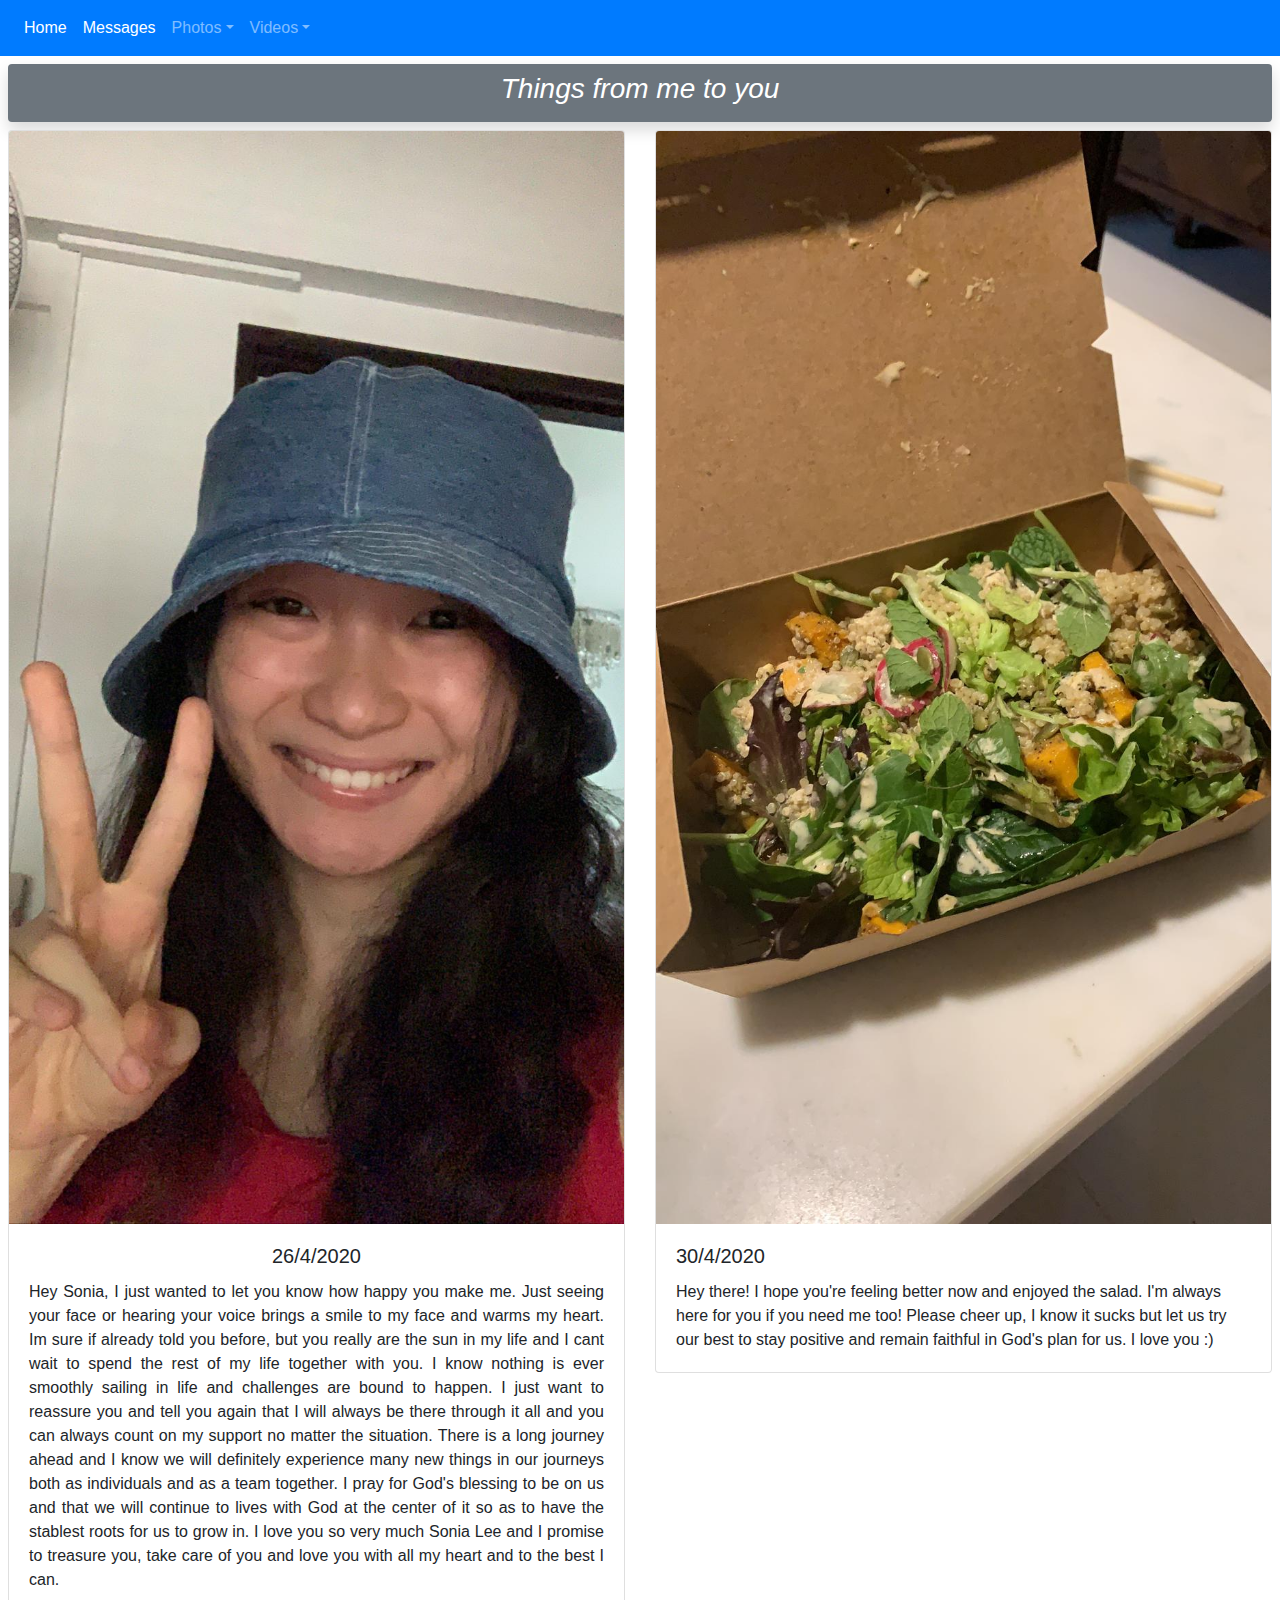
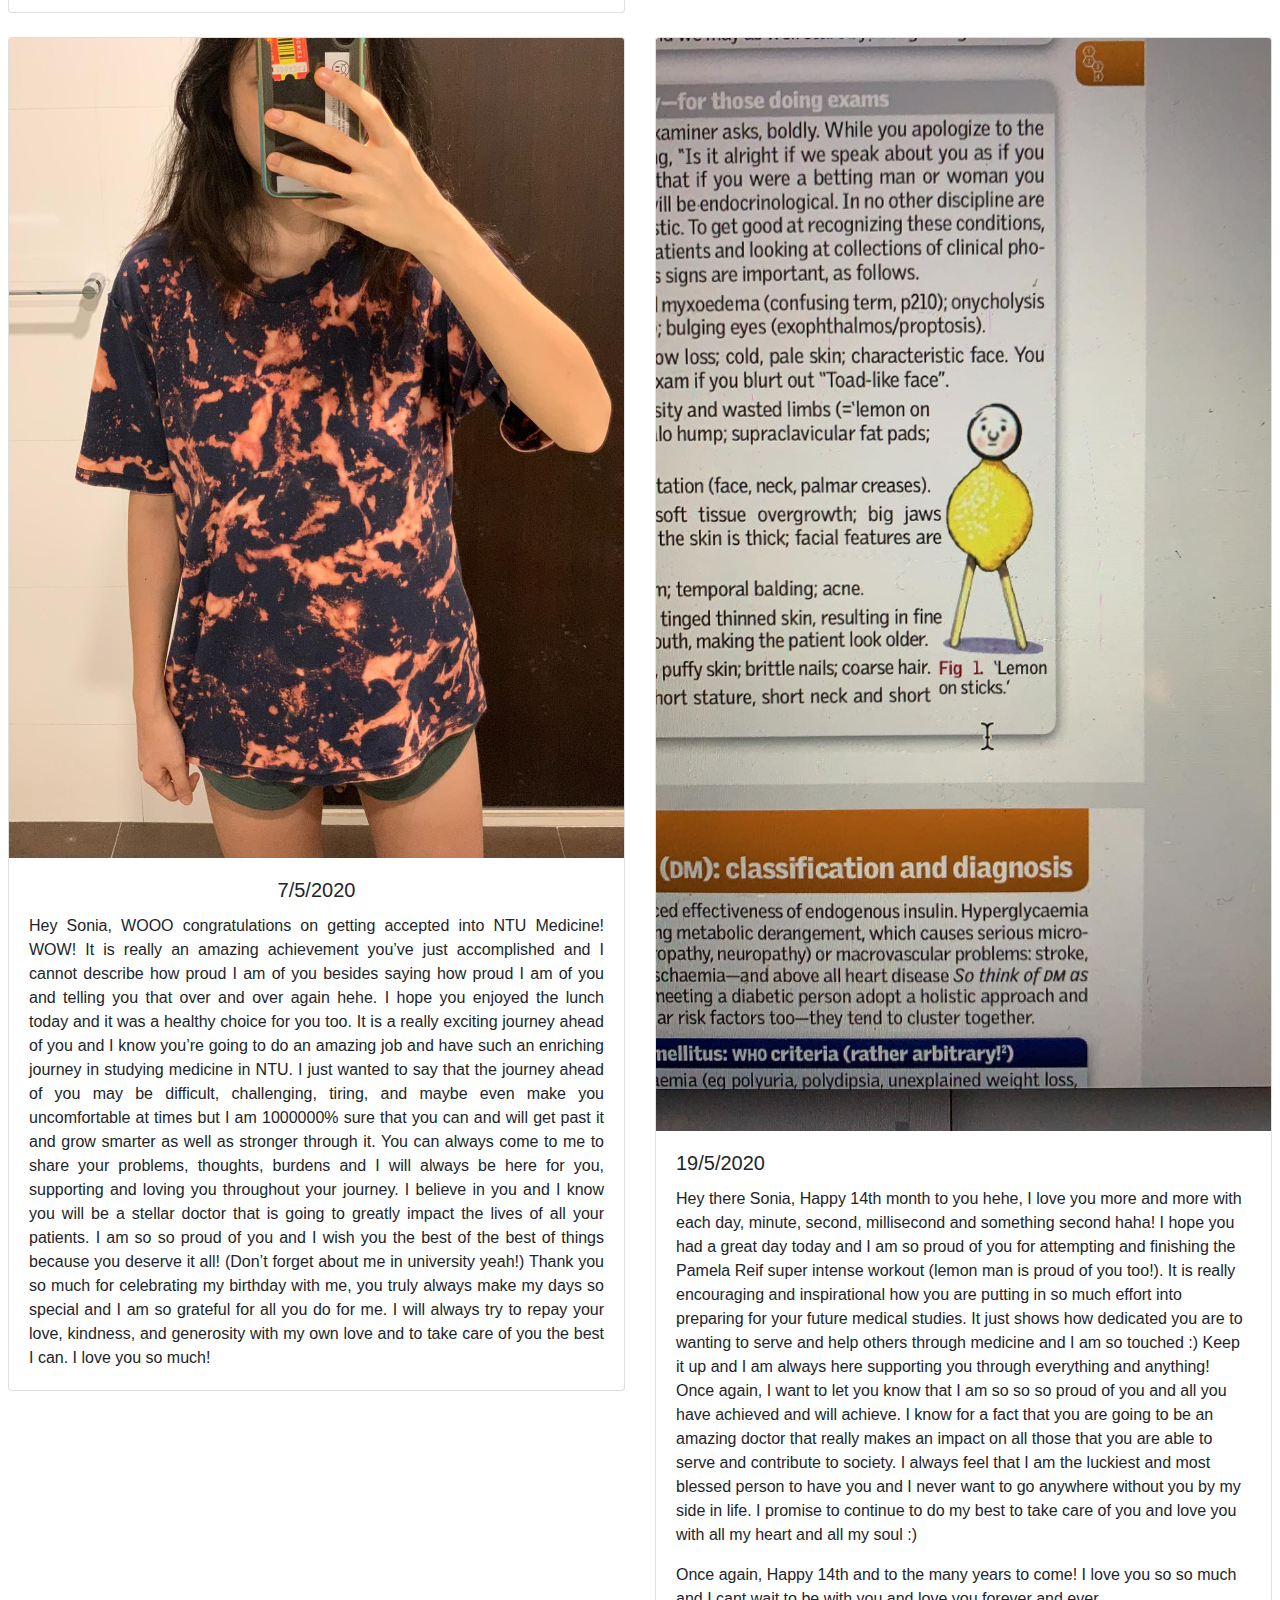
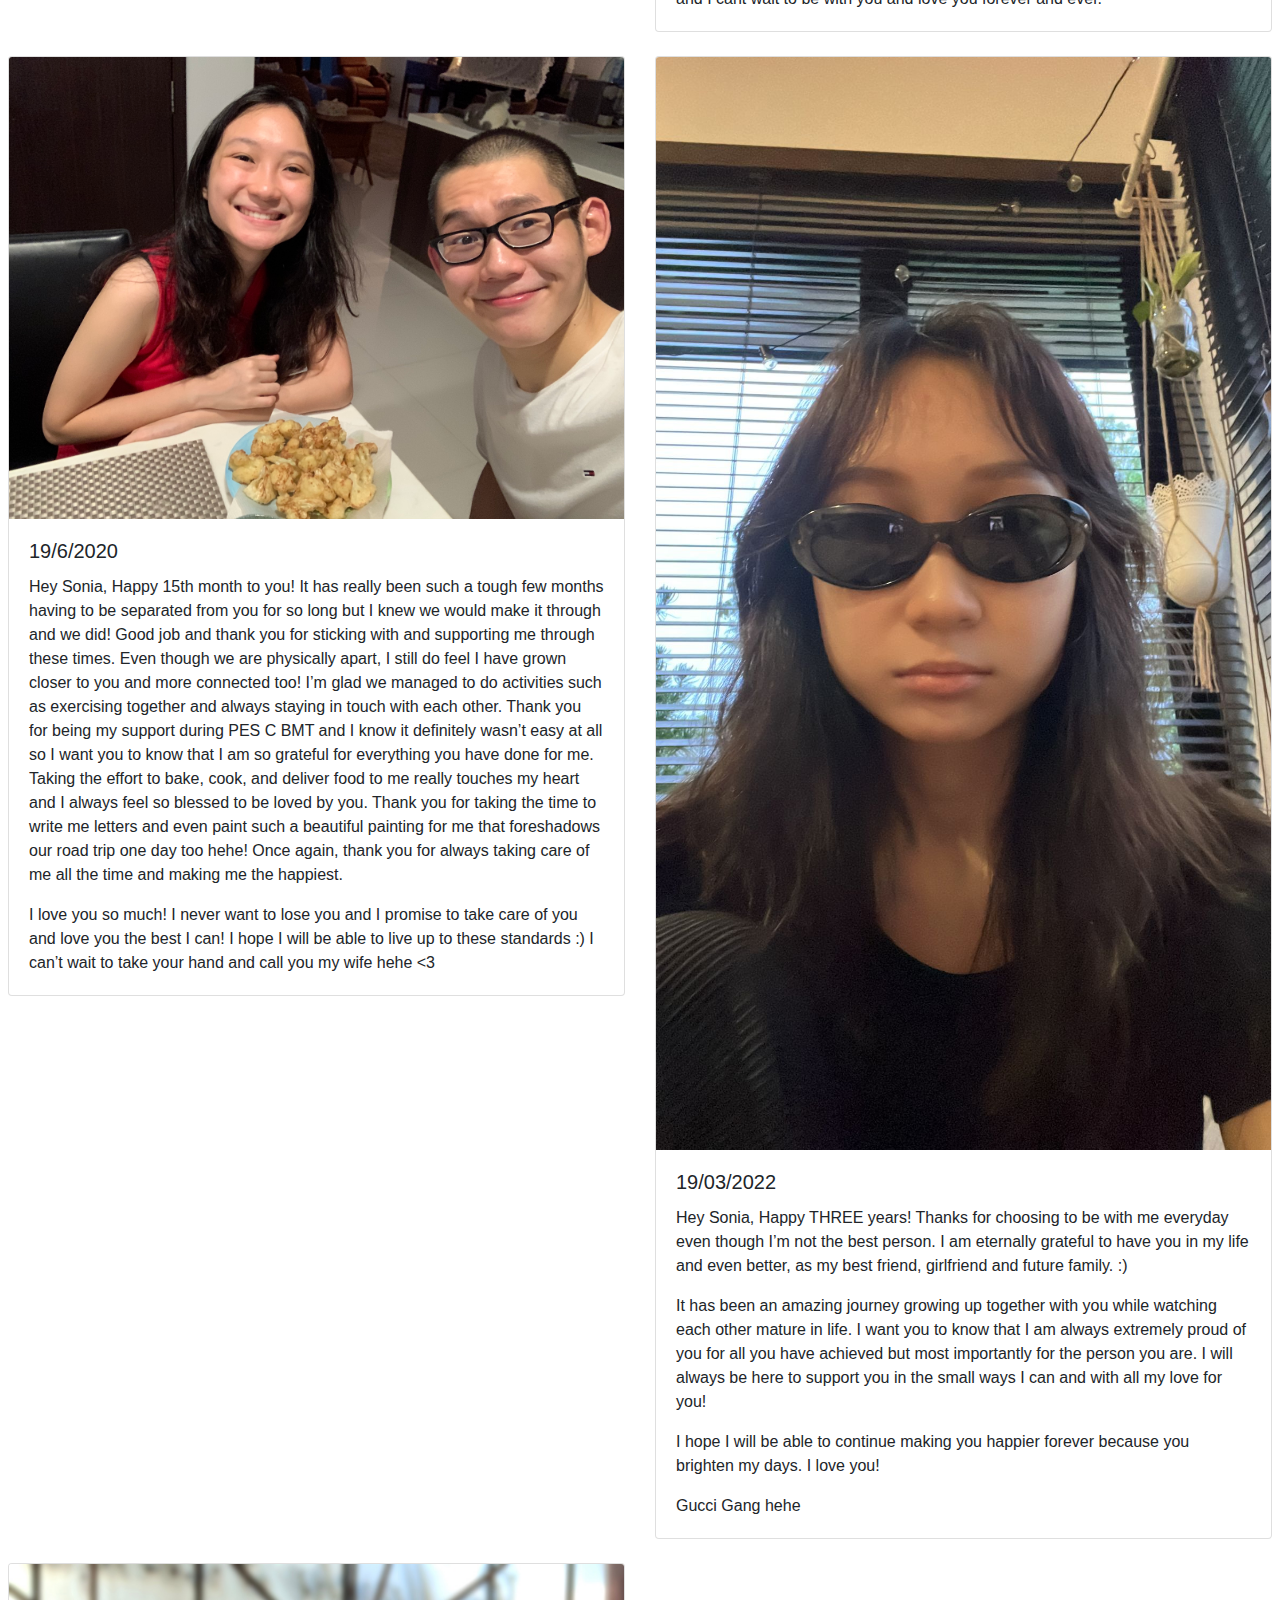
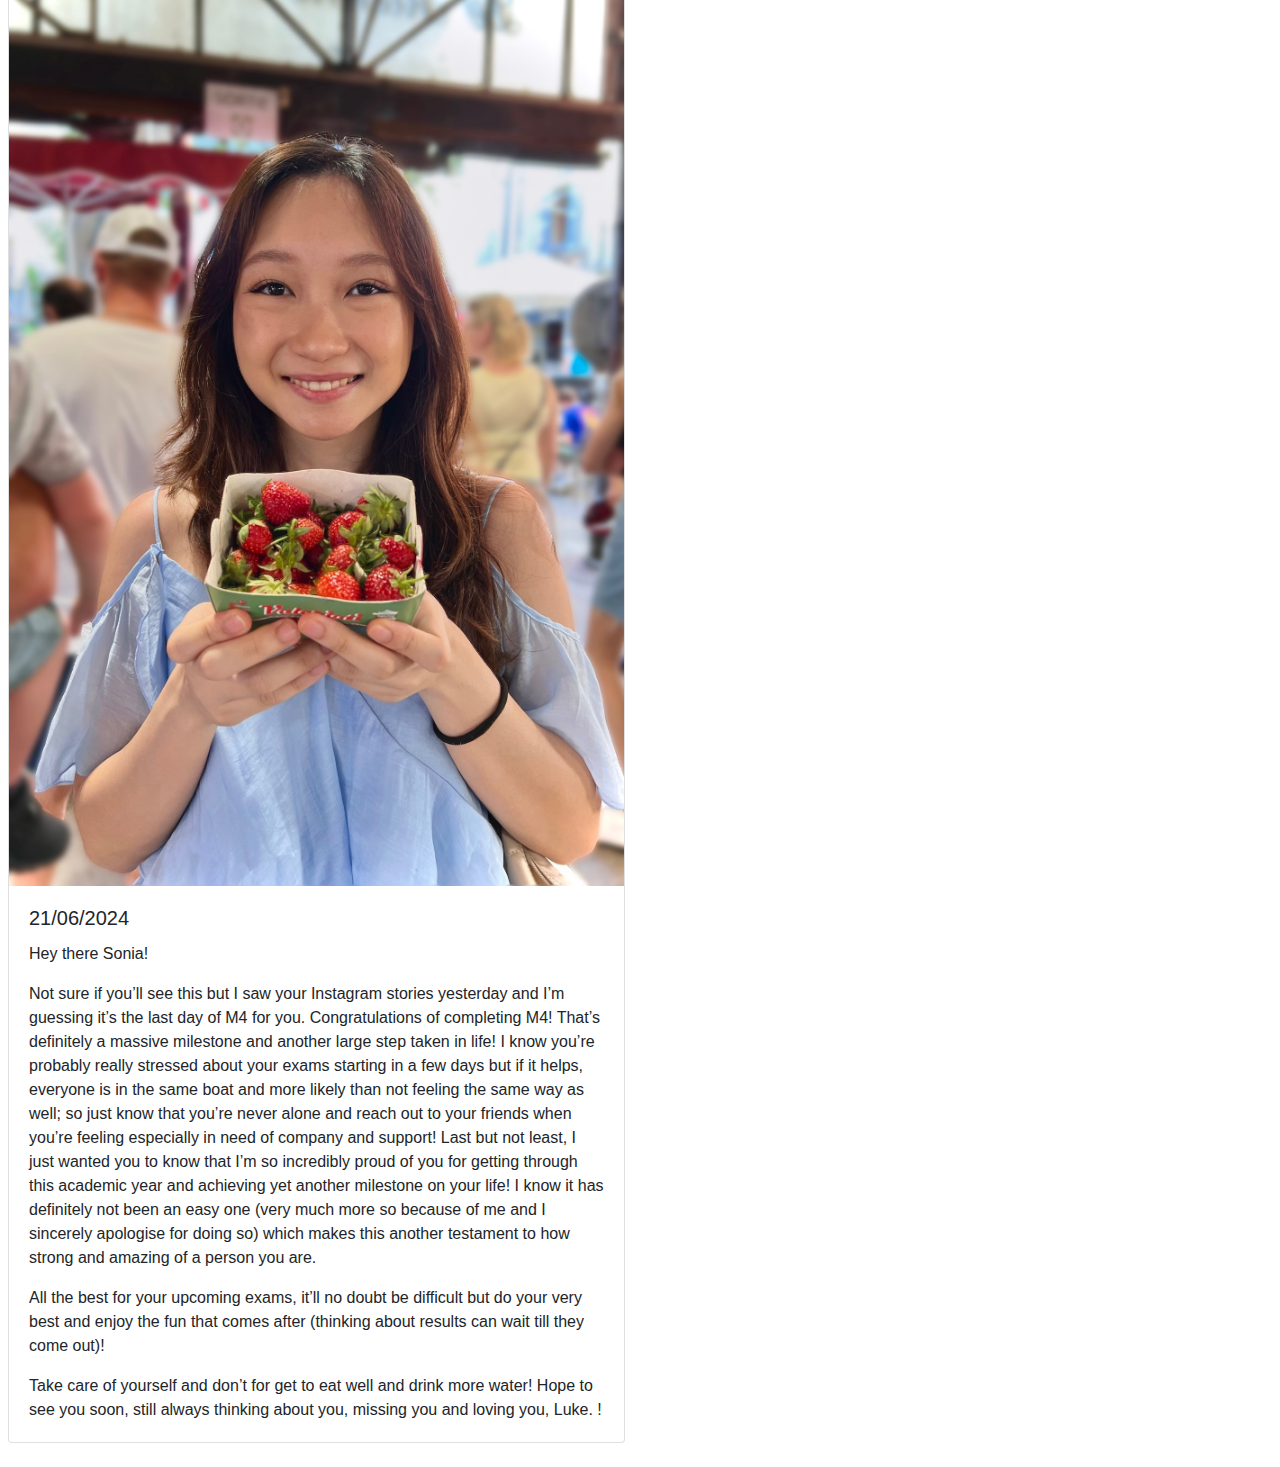
==== commit 260cebf5: "Update messages.html" ====
--- a/messages.html
+++ b/messages.html
@@ -97,6 +97,18 @@
         </div>
         </div>
     </div>
+<div class="col mb-4">
+        <div class="card">
+          <img src="img/21June2023.JPG" class="card-img-top img-fluid" alt="...">
+        <div class="card-body">
+            <h5 class="card-title">21/06/2024</h5>
+            <p class="card-text">Hey there Sonia!</p>
+            <p class="card-text">Not sure if you’ll see this but I saw your Instagram stories yesterday and I’m guessing it’s the last day of M4 for you. Congratulations of completing M4! That’s definitely a massive milestone and another large step taken in life! I know you’re probably really stressed about your exams starting in a few days but if it helps, everyone is in the same boat and more likely than not feeling the same way as well; so just know that you’re never alone and reach out to your friends when you’re feeling especially in need of company and support! Last but not least, I just wanted you to know that I’m so incredibly proud of you for getting through this academic year and achieving yet another milestone on your life! I know it has definitely not been an easy one (very much more so because of me and I sincerely apologise for doing so) which makes this another testament to how strong and amazing of a person you are. </p>
+            <p class="card-text">All the best for your upcoming exams, it’ll no doubt be difficult but do your very best and enjoy the fun that comes after (thinking about results can wait till they come out)!</p>
+            <p class="card-text">Take care of yourself and don’t for get to eat well and drink more water! Hope to see you soon, still always thinking about you, missing you and loving you, Luke. !</p>
+        </div>
+        </div>
+    </div>
 </div>
 </body>
 <!-- Bootstrap core JavaScript
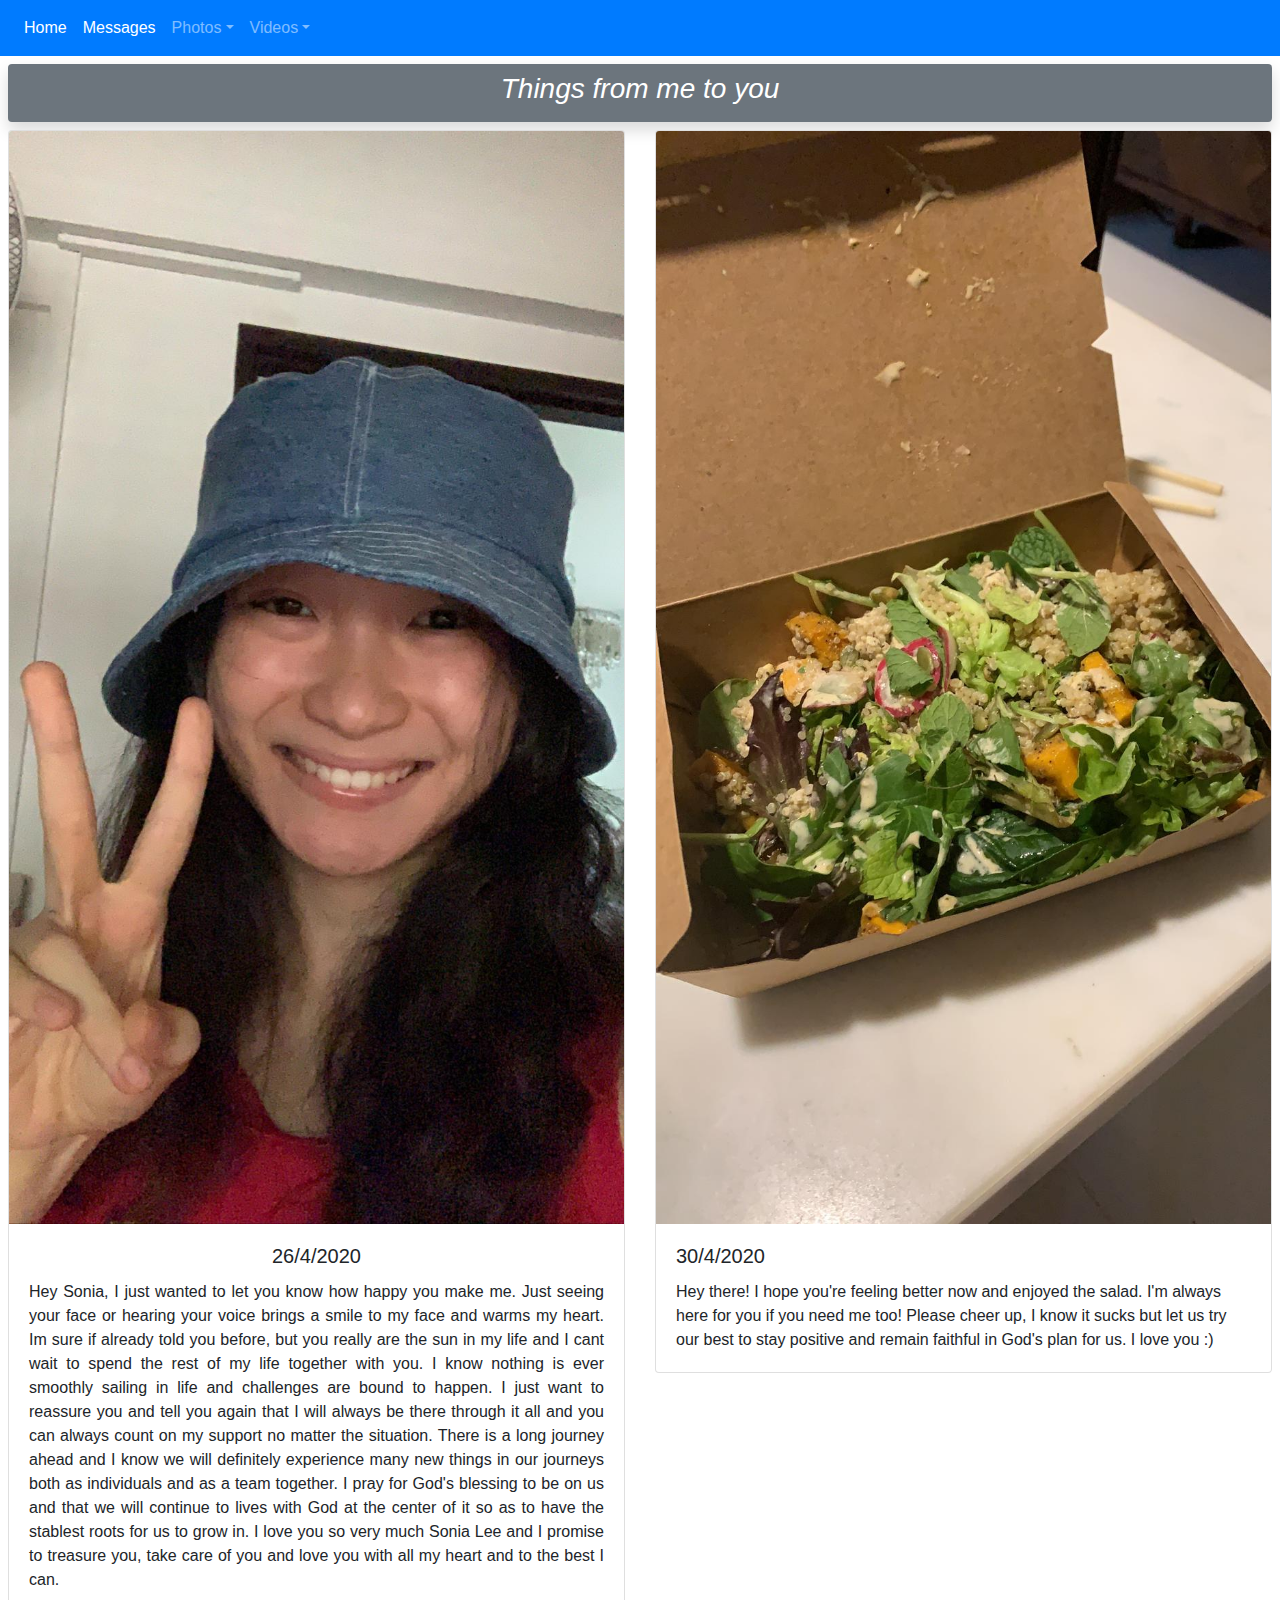
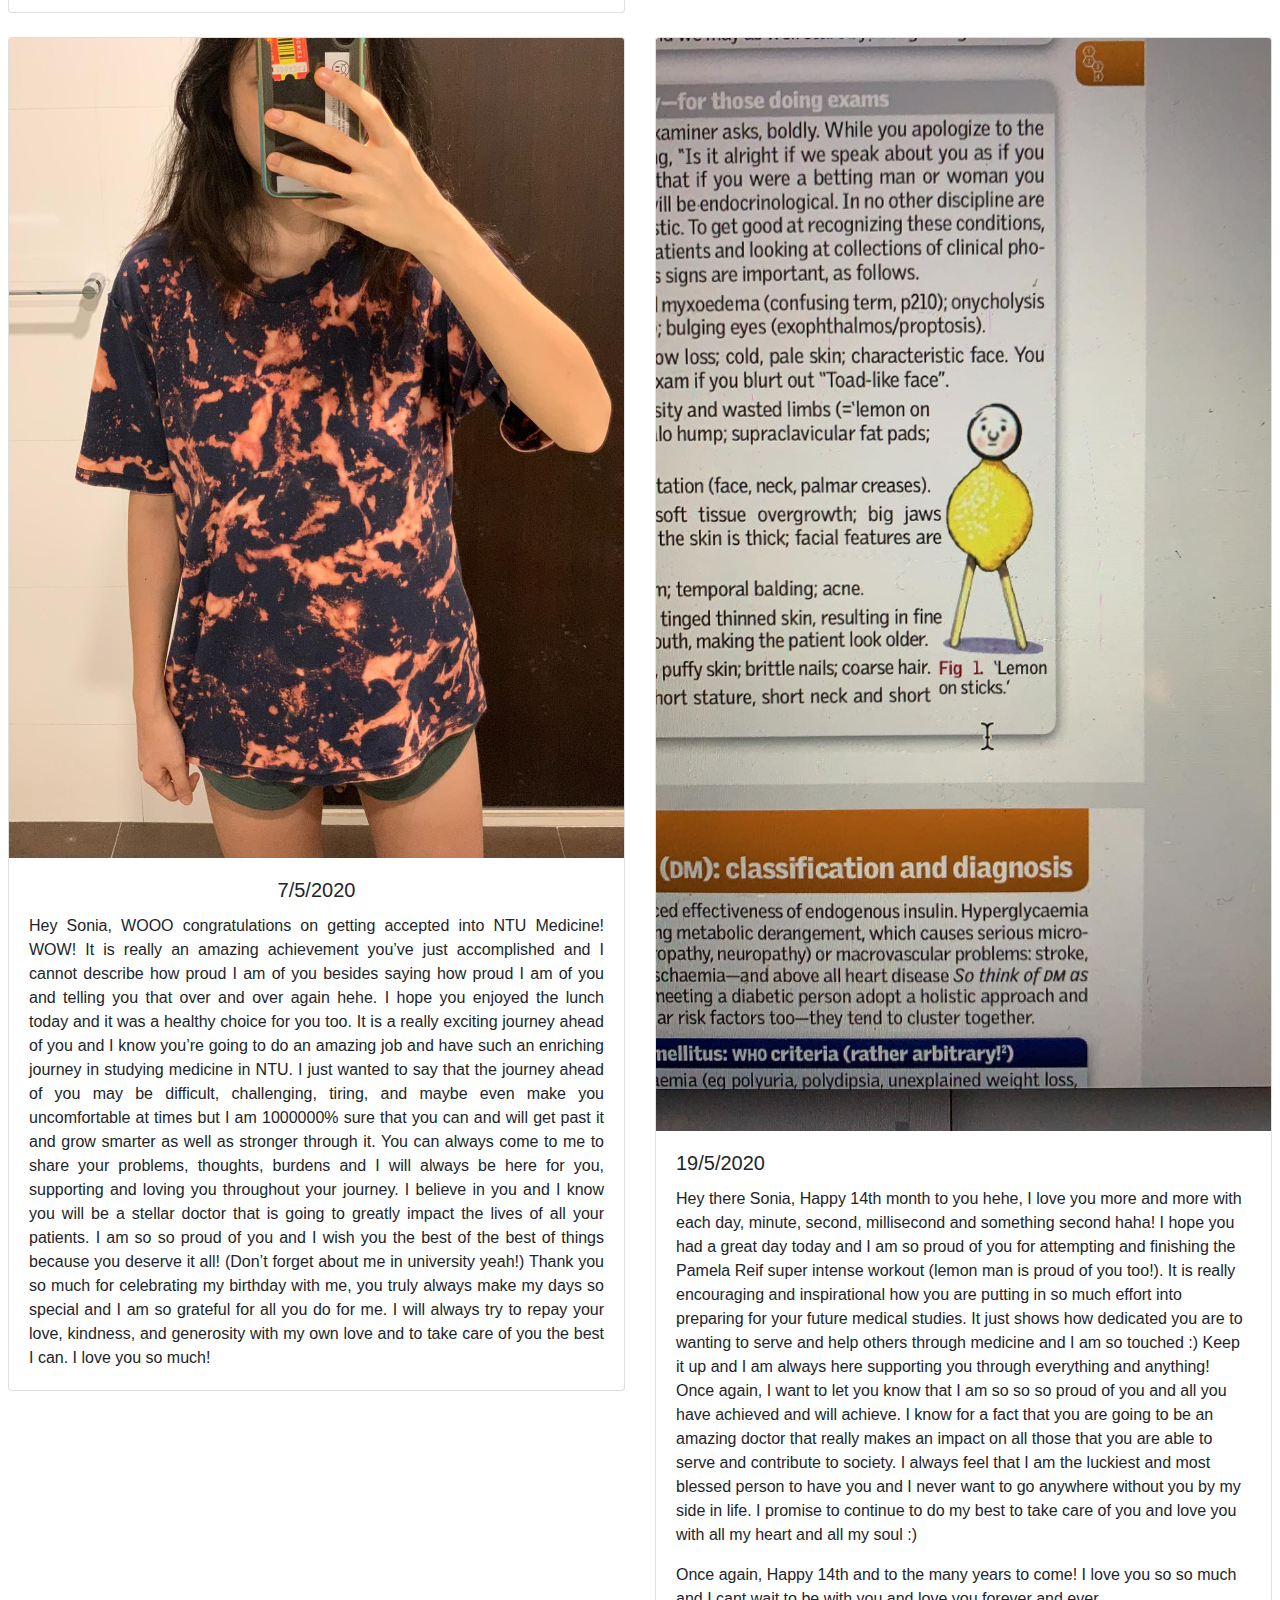
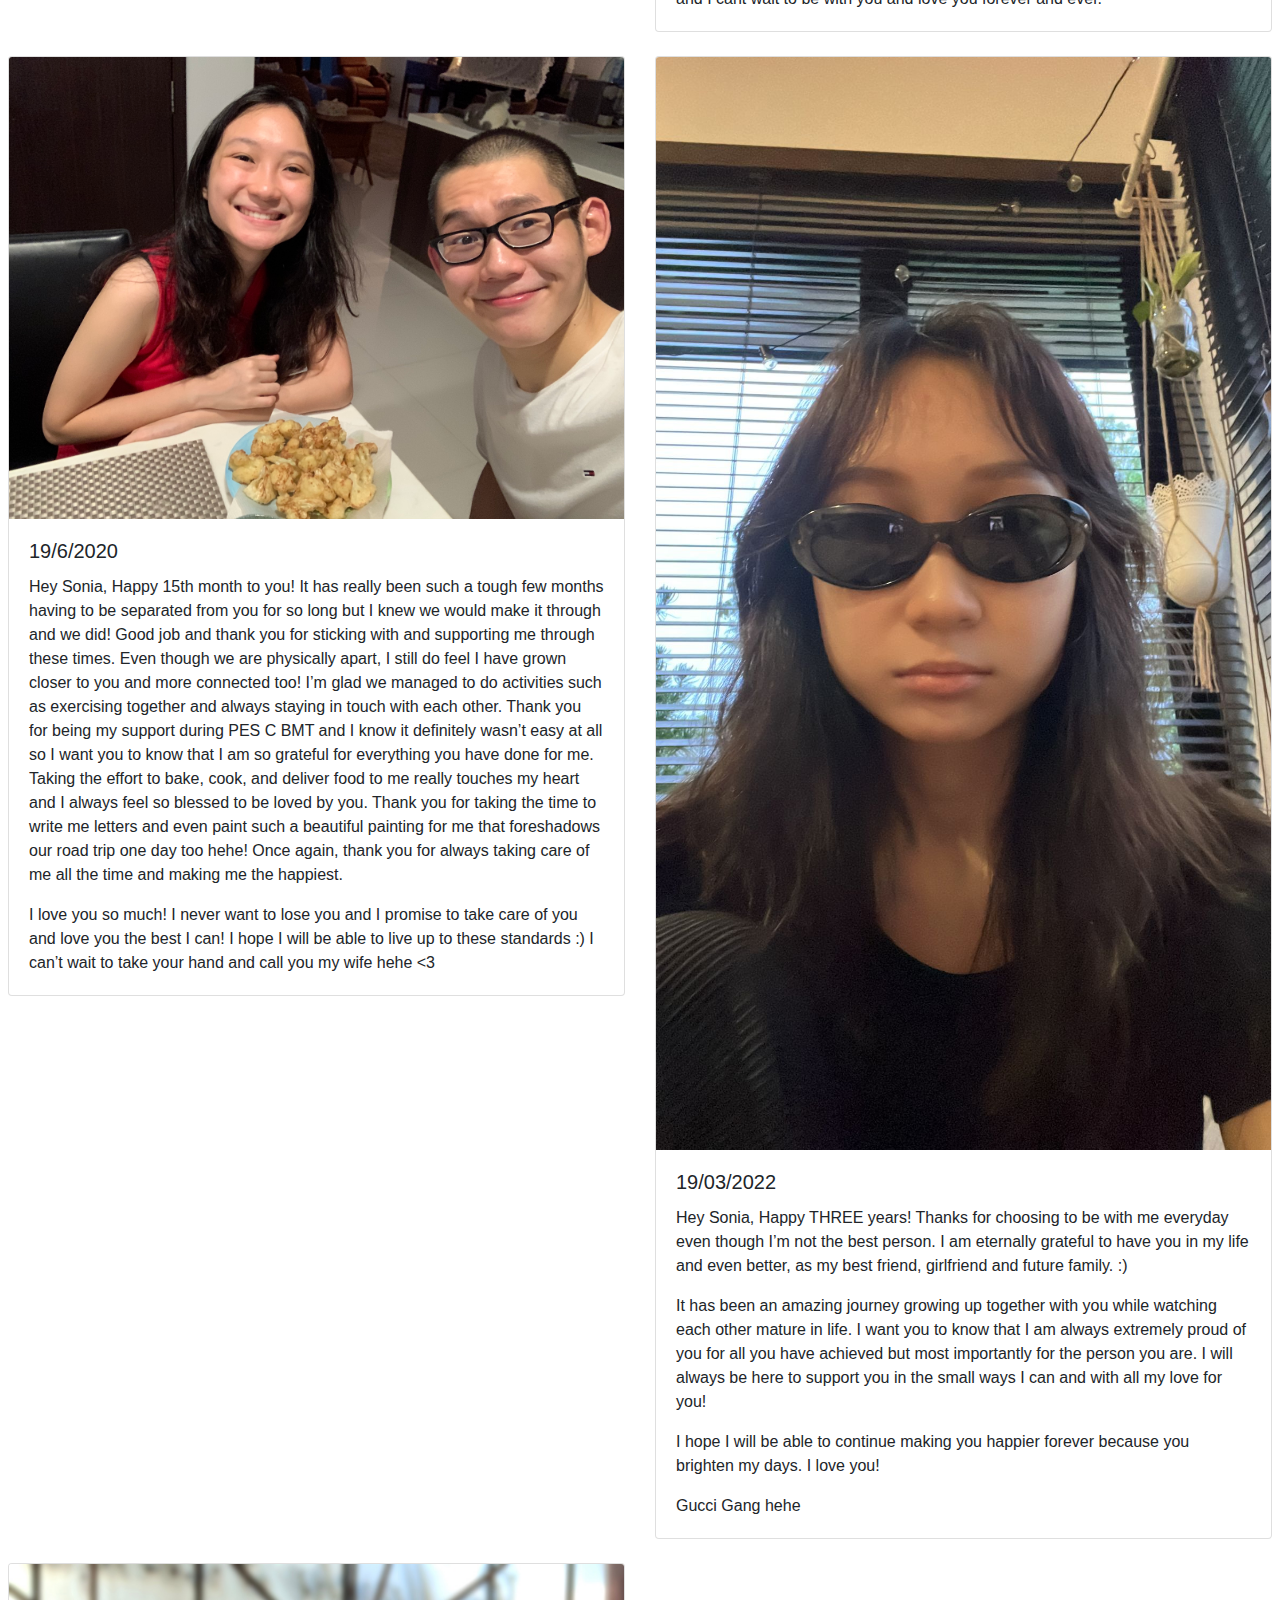
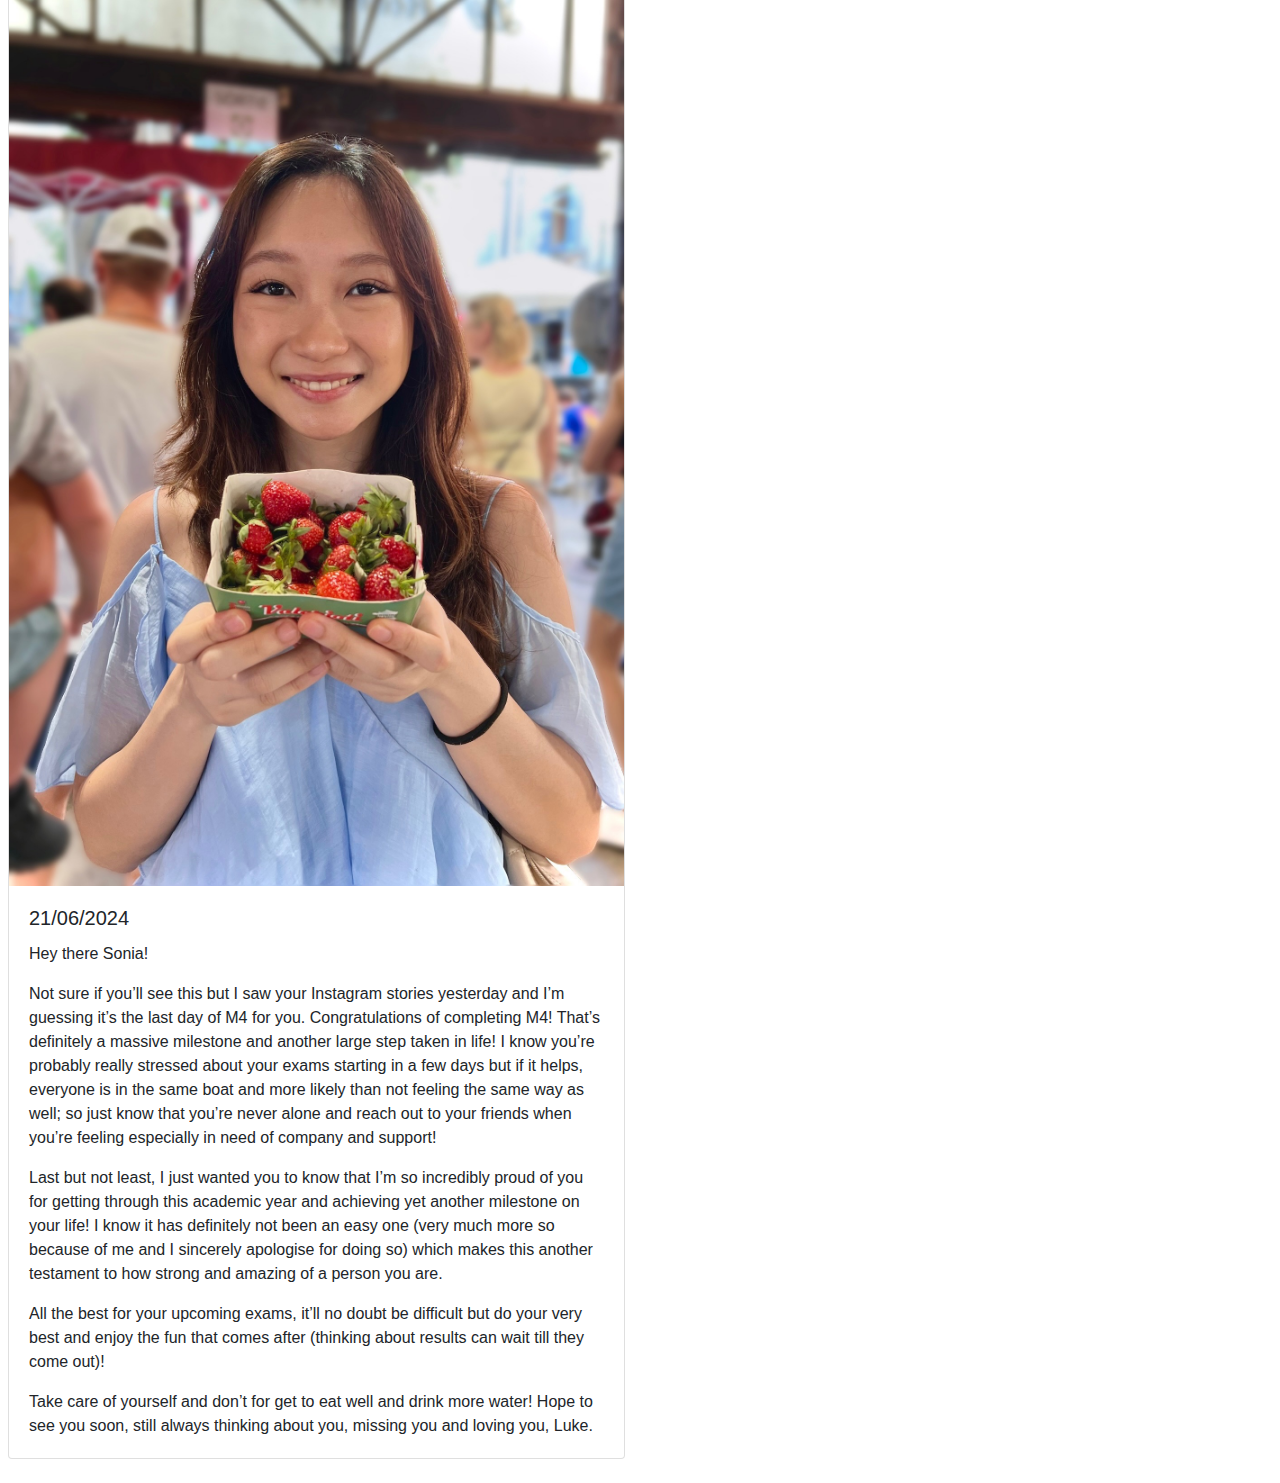
==== commit ee2e7df3: "Update messages.html" ====
--- a/messages.html
+++ b/messages.html
@@ -103,9 +103,10 @@
         <div class="card-body">
             <h5 class="card-title">21/06/2024</h5>
             <p class="card-text">Hey there Sonia!</p>
-            <p class="card-text">Not sure if you’ll see this but I saw your Instagram stories yesterday and I’m guessing it’s the last day of M4 for you. Congratulations of completing M4! That’s definitely a massive milestone and another large step taken in life! I know you’re probably really stressed about your exams starting in a few days but if it helps, everyone is in the same boat and more likely than not feeling the same way as well; so just know that you’re never alone and reach out to your friends when you’re feeling especially in need of company and support! Last but not least, I just wanted you to know that I’m so incredibly proud of you for getting through this academic year and achieving yet another milestone on your life! I know it has definitely not been an easy one (very much more so because of me and I sincerely apologise for doing so) which makes this another testament to how strong and amazing of a person you are. </p>
+            <p class="card-text">Not sure if you’ll see this but I saw your Instagram stories yesterday and I’m guessing it’s the last day of M4 for you. Congratulations of completing M4! That’s definitely a massive milestone and another large step taken in life! I know you’re probably really stressed about your exams starting in a few days but if it helps, everyone is in the same boat and more likely than not feeling the same way as well; so just know that you’re never alone and reach out to your friends when you’re feeling especially in need of company and support! </p>
+            <p class="card-text">Last but not least, I just wanted you to know that I’m so incredibly proud of you for getting through this academic year and achieving yet another milestone on your life! I know it has definitely not been an easy one (very much more so because of me and I sincerely apologise for doing so) which makes this another testament to how strong and amazing of a person you are. </p>
             <p class="card-text">All the best for your upcoming exams, it’ll no doubt be difficult but do your very best and enjoy the fun that comes after (thinking about results can wait till they come out)!</p>
-            <p class="card-text">Take care of yourself and don’t for get to eat well and drink more water! Hope to see you soon, still always thinking about you, missing you and loving you, Luke. !</p>
+            <p class="card-text">Take care of yourself and don’t for get to eat well and drink more water! Hope to see you soon, still always thinking about you, missing you and loving you, Luke.</p>
         </div>
         </div>
     </div>
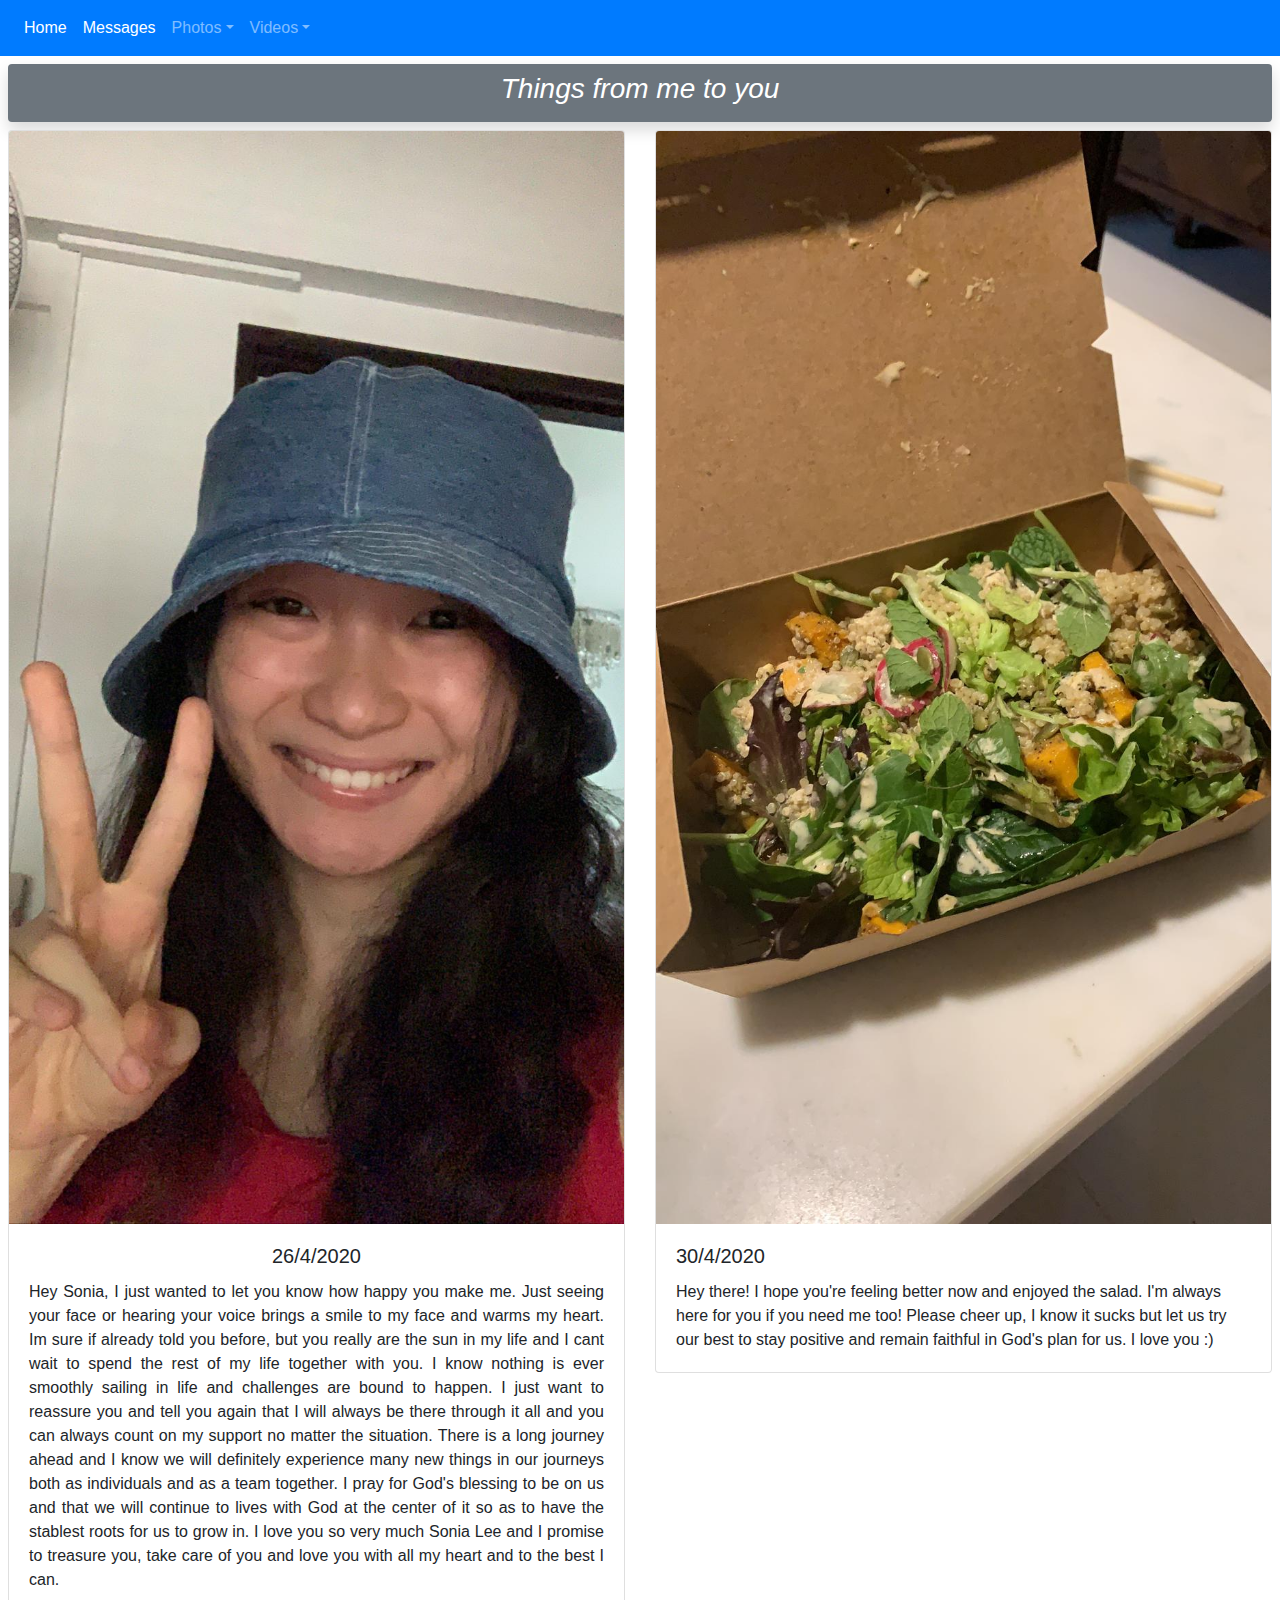
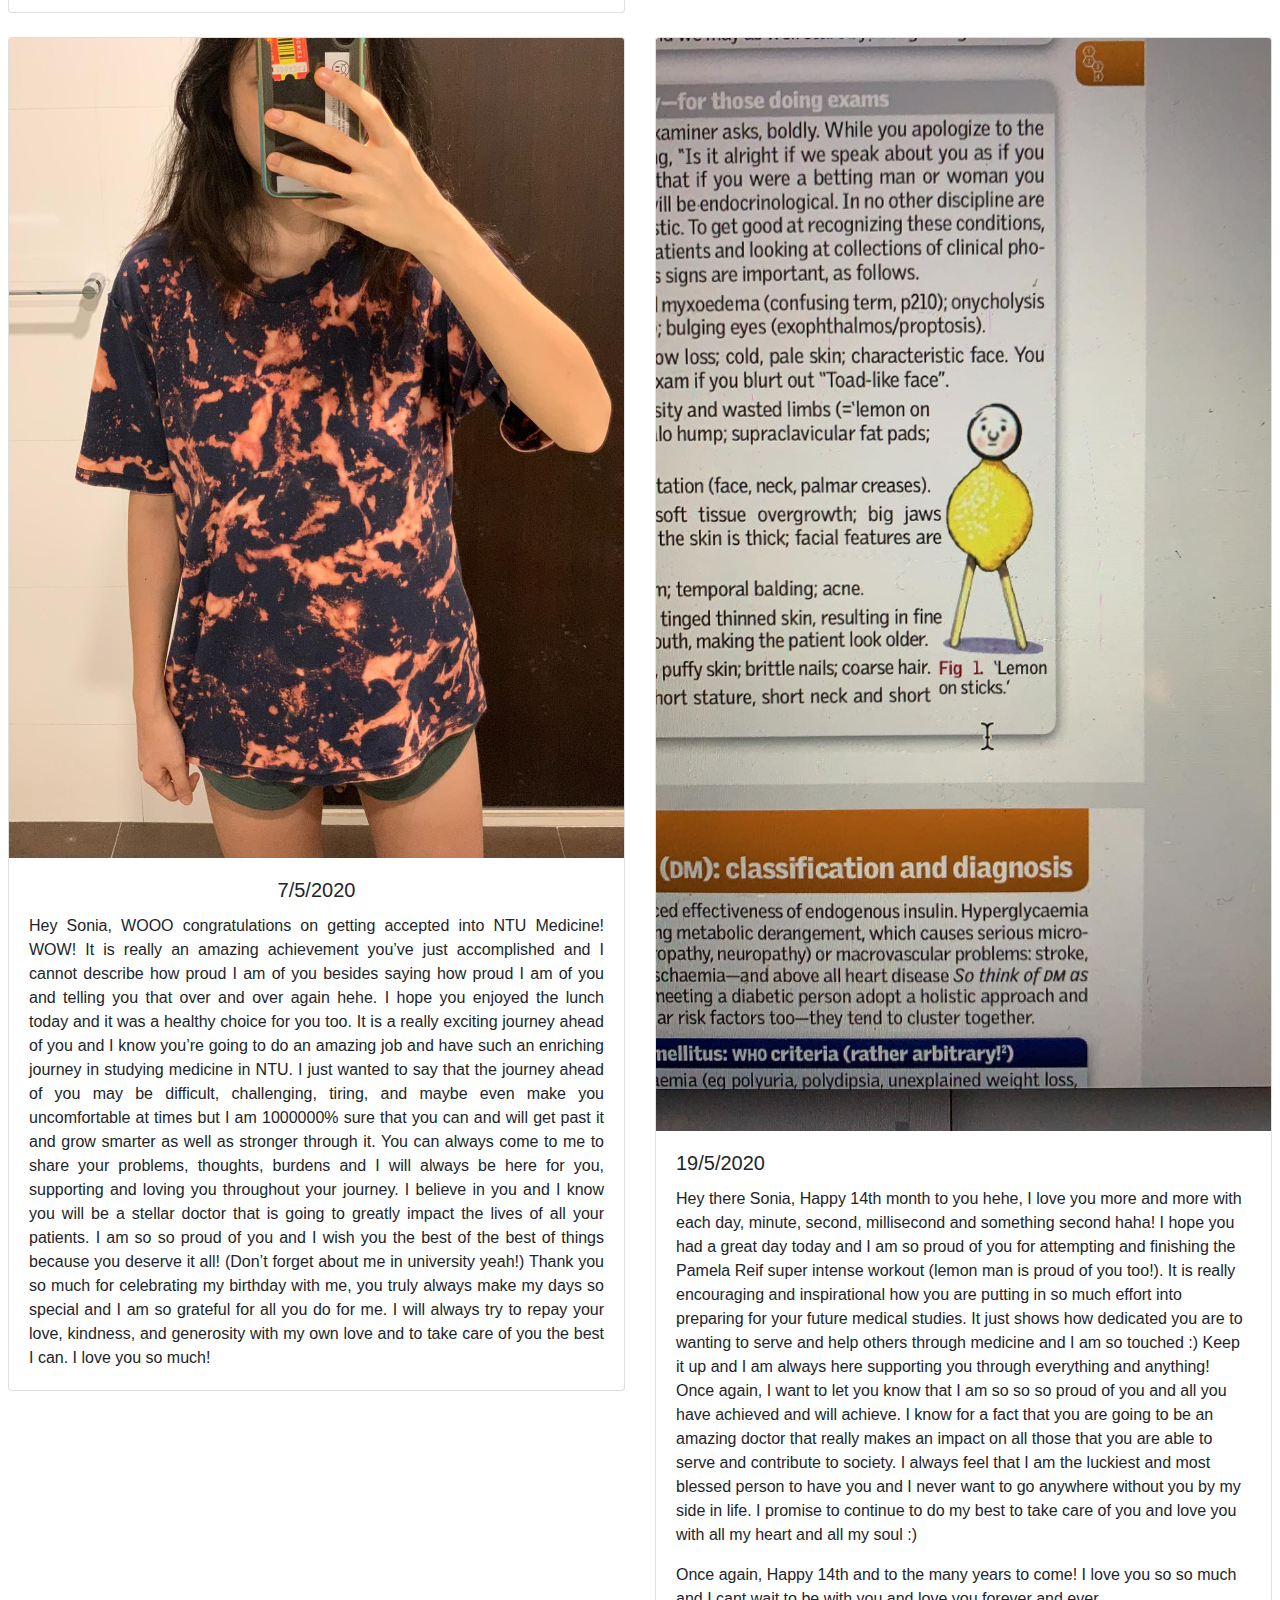
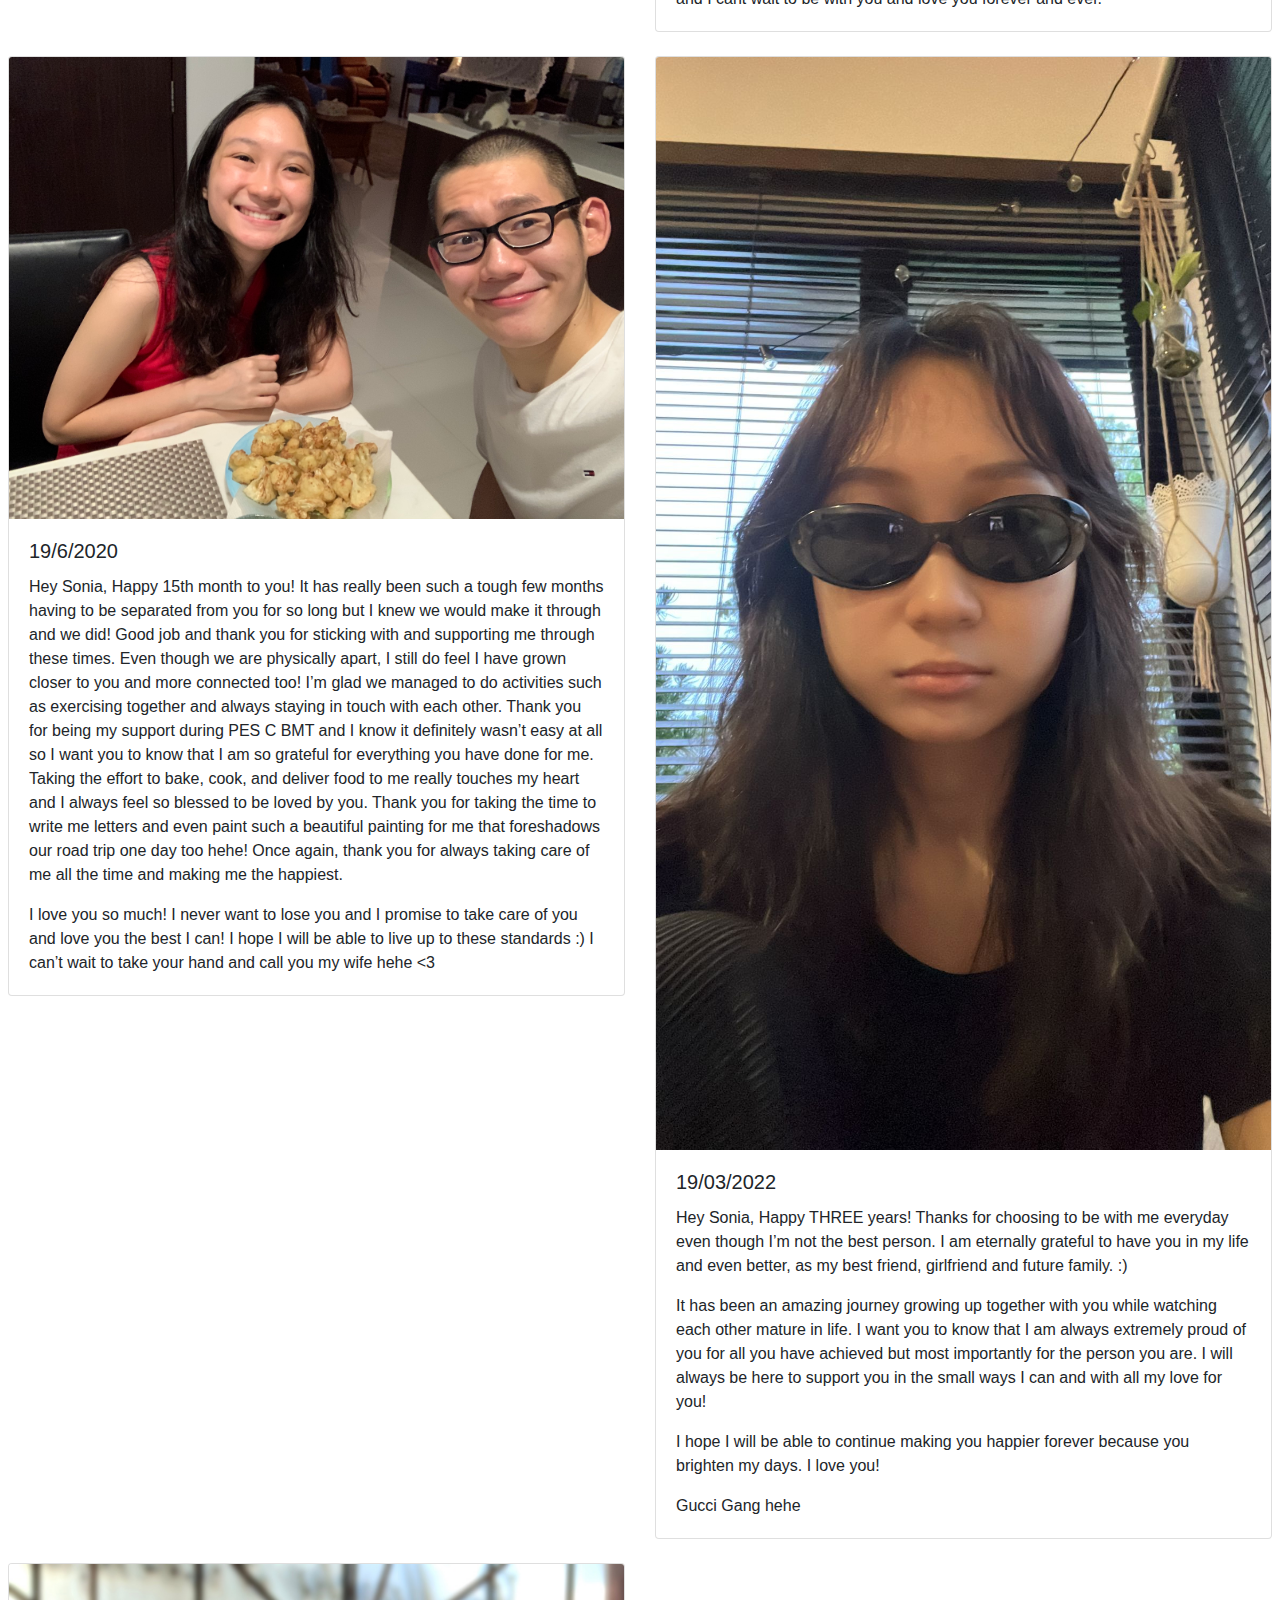
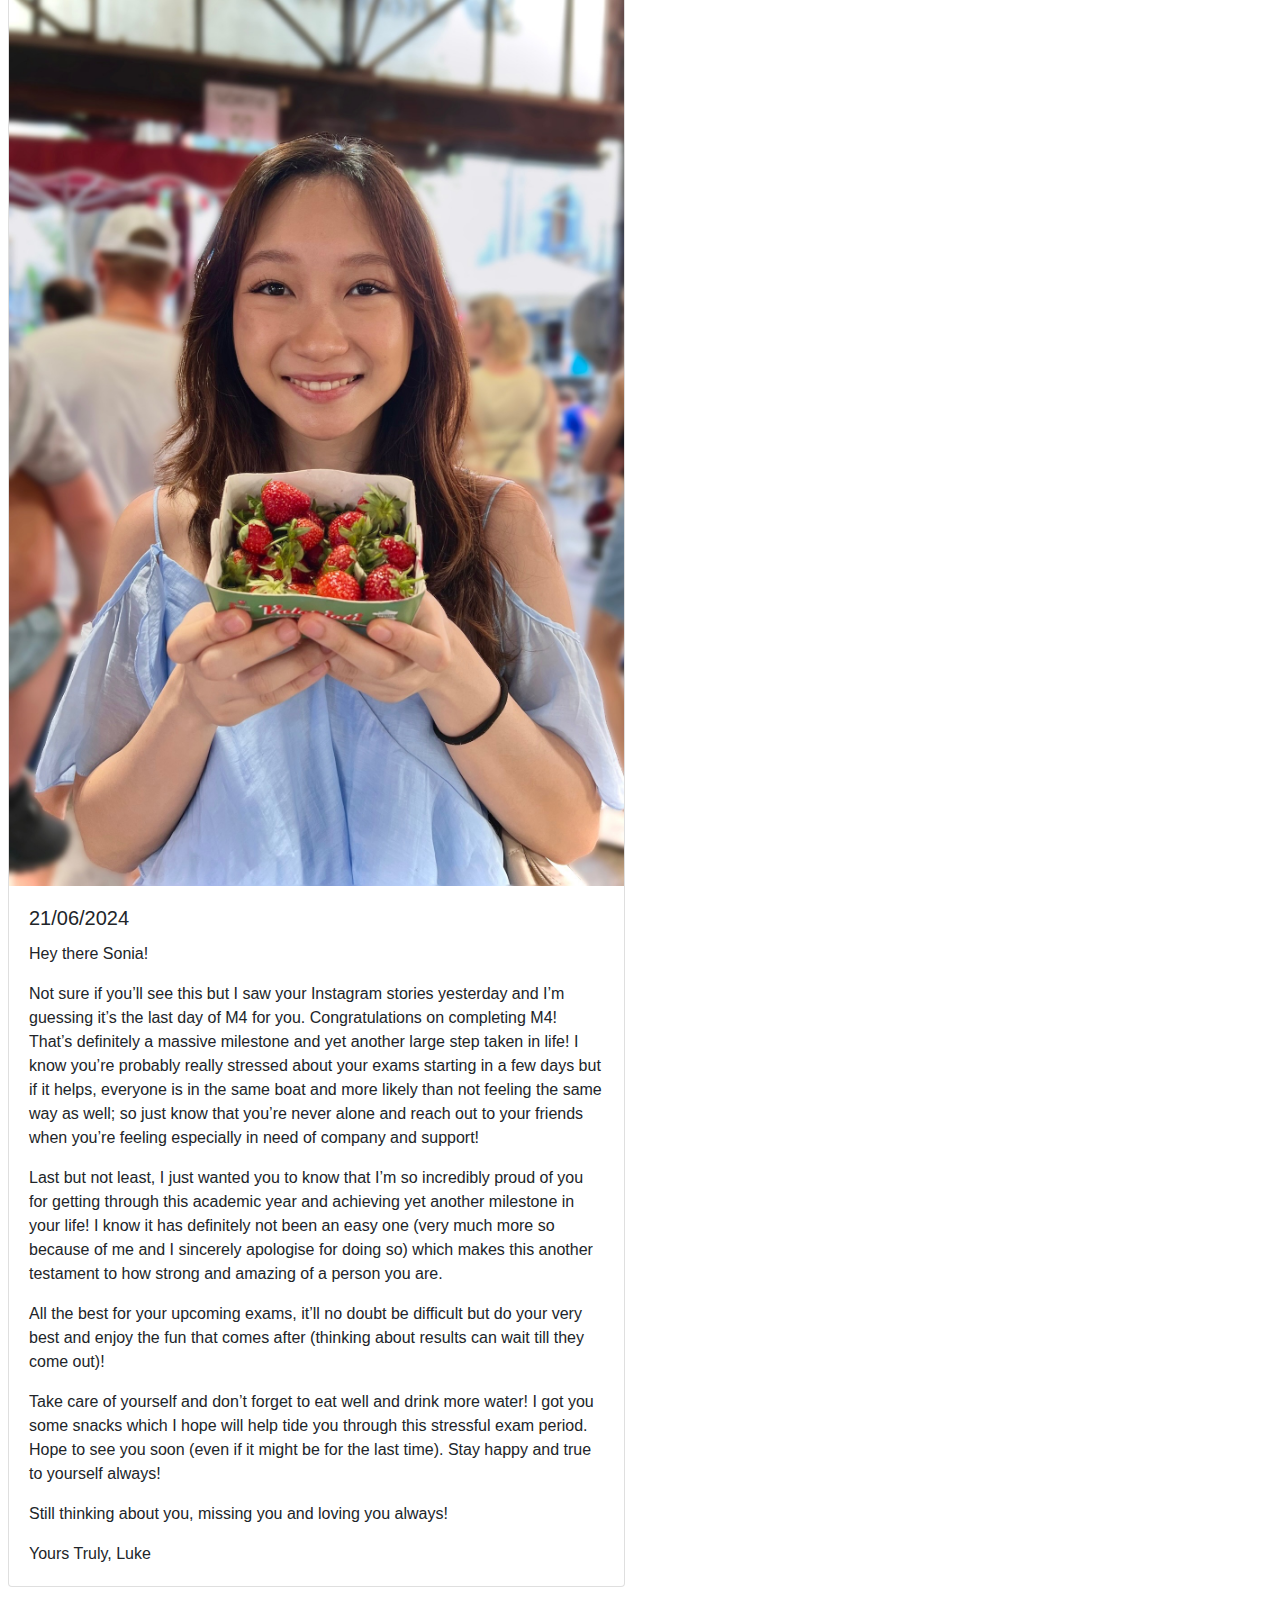
==== commit 3ea9d812: "Update messages.html" ====
--- a/messages.html
+++ b/messages.html
@@ -103,10 +103,12 @@
         <div class="card-body">
             <h5 class="card-title">21/06/2024</h5>
             <p class="card-text">Hey there Sonia!</p>
-            <p class="card-text">Not sure if you’ll see this but I saw your Instagram stories yesterday and I’m guessing it’s the last day of M4 for you. Congratulations of completing M4! That’s definitely a massive milestone and another large step taken in life! I know you’re probably really stressed about your exams starting in a few days but if it helps, everyone is in the same boat and more likely than not feeling the same way as well; so just know that you’re never alone and reach out to your friends when you’re feeling especially in need of company and support! </p>
-            <p class="card-text">Last but not least, I just wanted you to know that I’m so incredibly proud of you for getting through this academic year and achieving yet another milestone on your life! I know it has definitely not been an easy one (very much more so because of me and I sincerely apologise for doing so) which makes this another testament to how strong and amazing of a person you are. </p>
+            <p class="card-text">Not sure if you’ll see this but I saw your Instagram stories yesterday and I’m guessing it’s the last day of M4 for you. Congratulations on completing M4! That’s definitely a massive milestone and yet another large step taken in life! I know you’re probably really stressed about your exams starting in a few days but if it helps, everyone is in the same boat and more likely than not feeling the same way as well; so just know that you’re never alone and reach out to your friends when you’re feeling especially in need of company and support! </p>
+            <p class="card-text">Last but not least, I just wanted you to know that I’m so incredibly proud of you for getting through this academic year and achieving yet another milestone in your life! I know it has definitely not been an easy one (very much more so because of me and I sincerely apologise for doing so) which makes this another testament to how strong and amazing of a person you are. </p>
             <p class="card-text">All the best for your upcoming exams, it’ll no doubt be difficult but do your very best and enjoy the fun that comes after (thinking about results can wait till they come out)!</p>
-            <p class="card-text">Take care of yourself and don’t for get to eat well and drink more water! Hope to see you soon, still always thinking about you, missing you and loving you, Luke.</p>
+            <p class="card-text">Take care of yourself and don’t forget to eat well and drink more water! I got you some snacks which I hope will help tide you through this stressful exam period. Hope to see you soon (even if it might be for the last time). Stay happy and true to yourself always!</p>
+            <p class="card-text">Still thinking about you, missing you and loving you always!</p>
+            <p class="card-text">Yours Truly, Luke</p>
         </div>
         </div>
     </div>
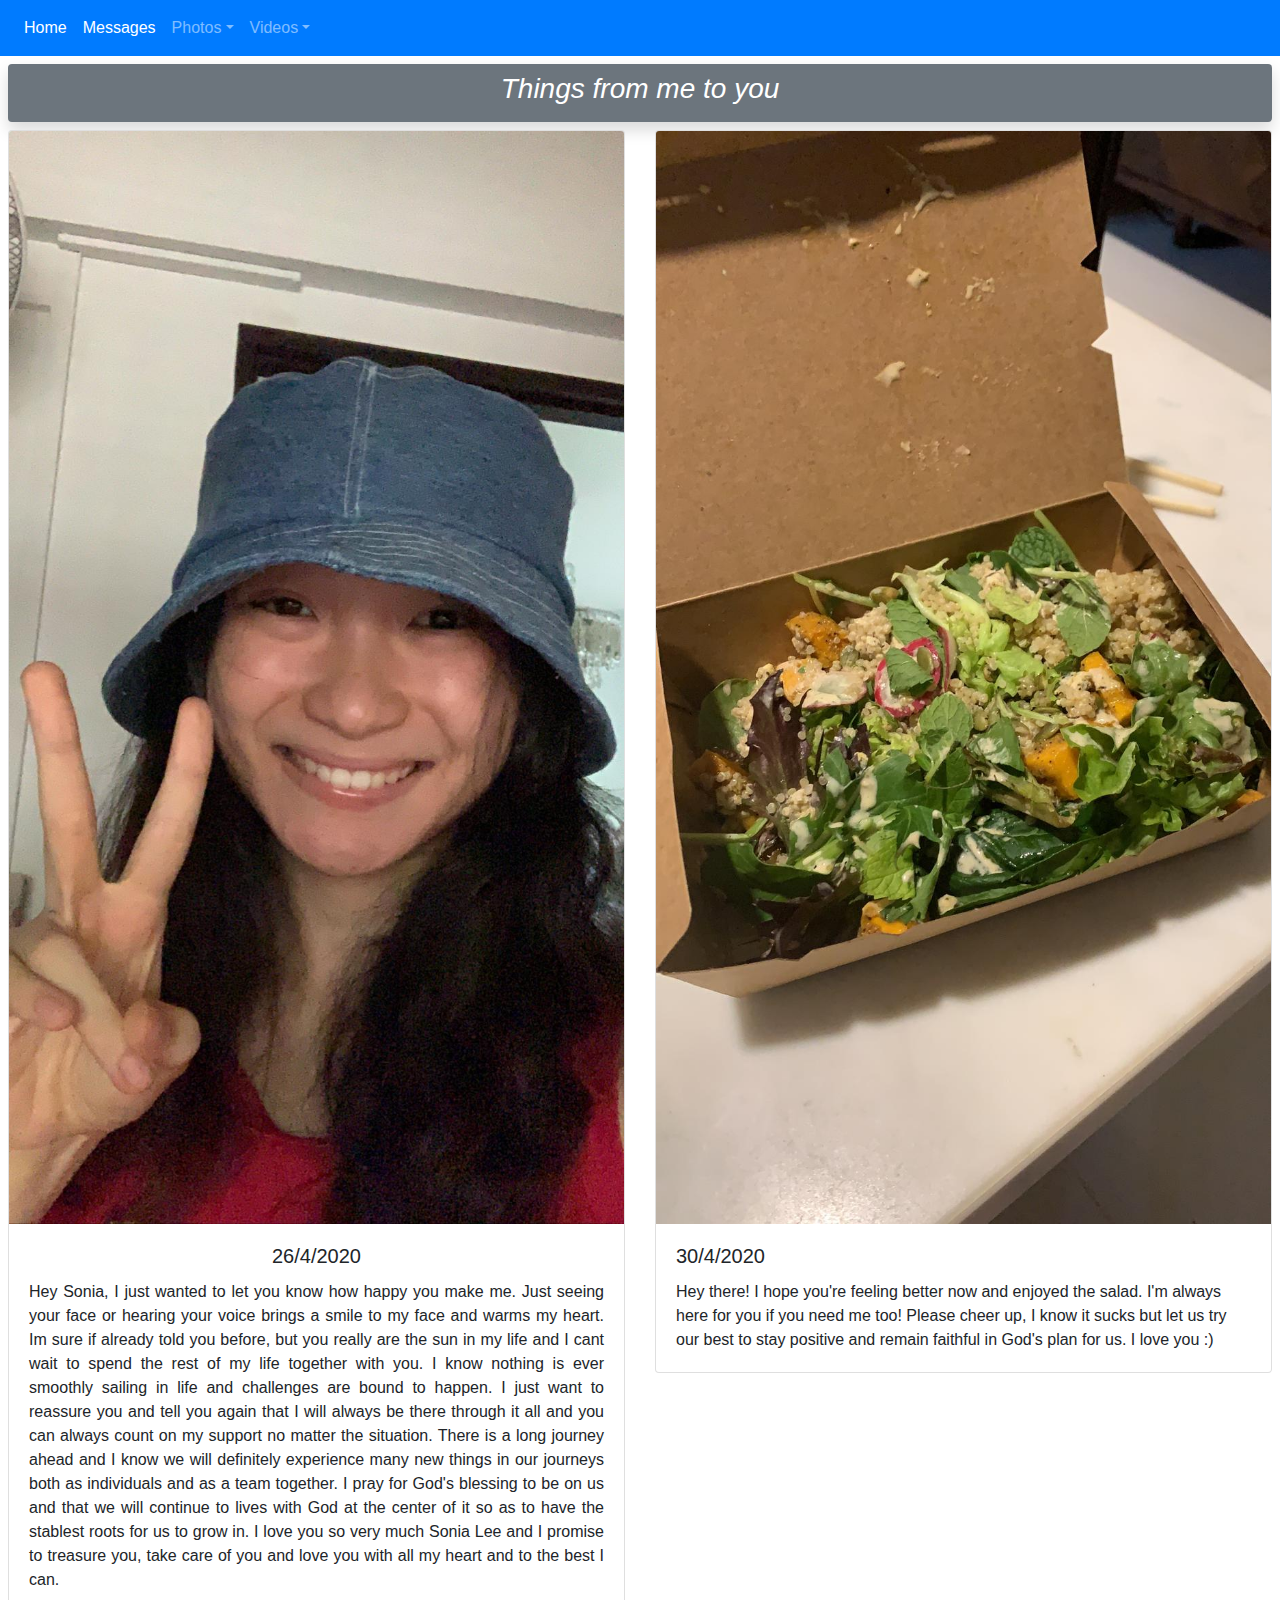
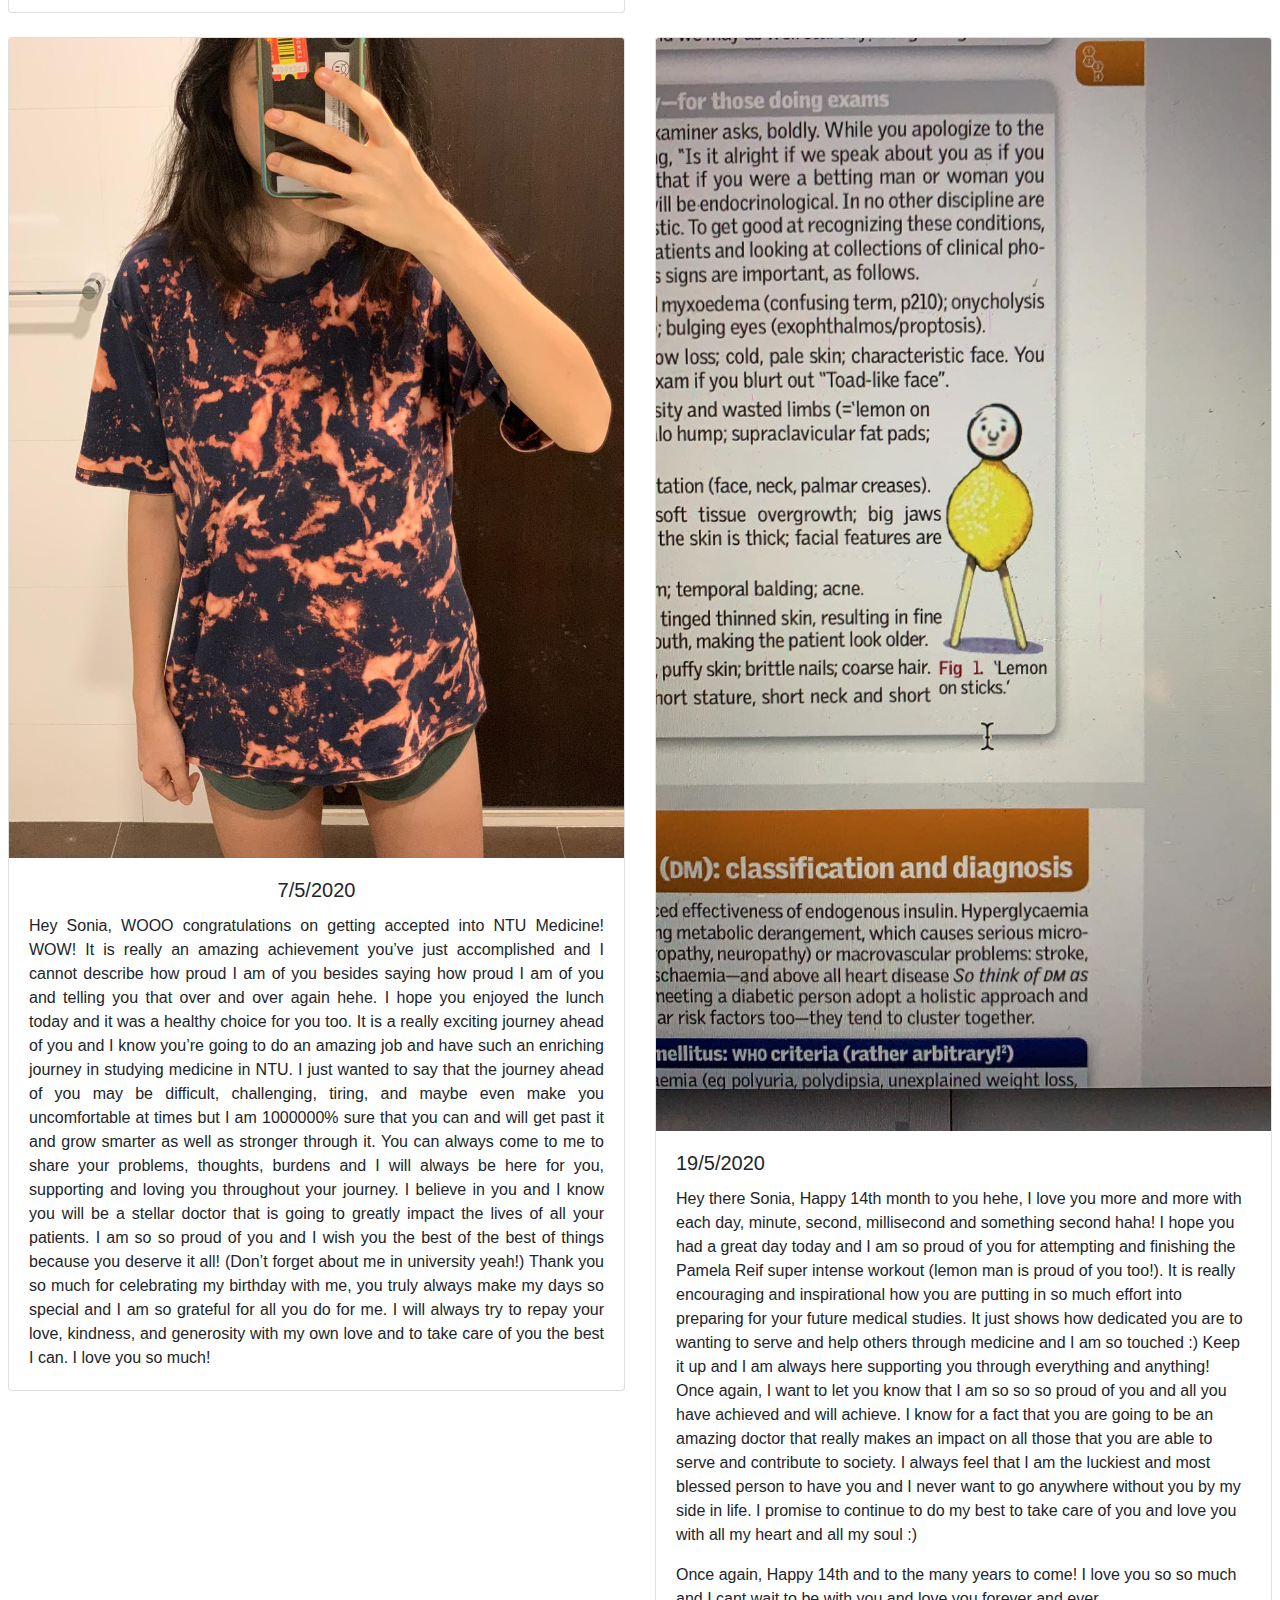
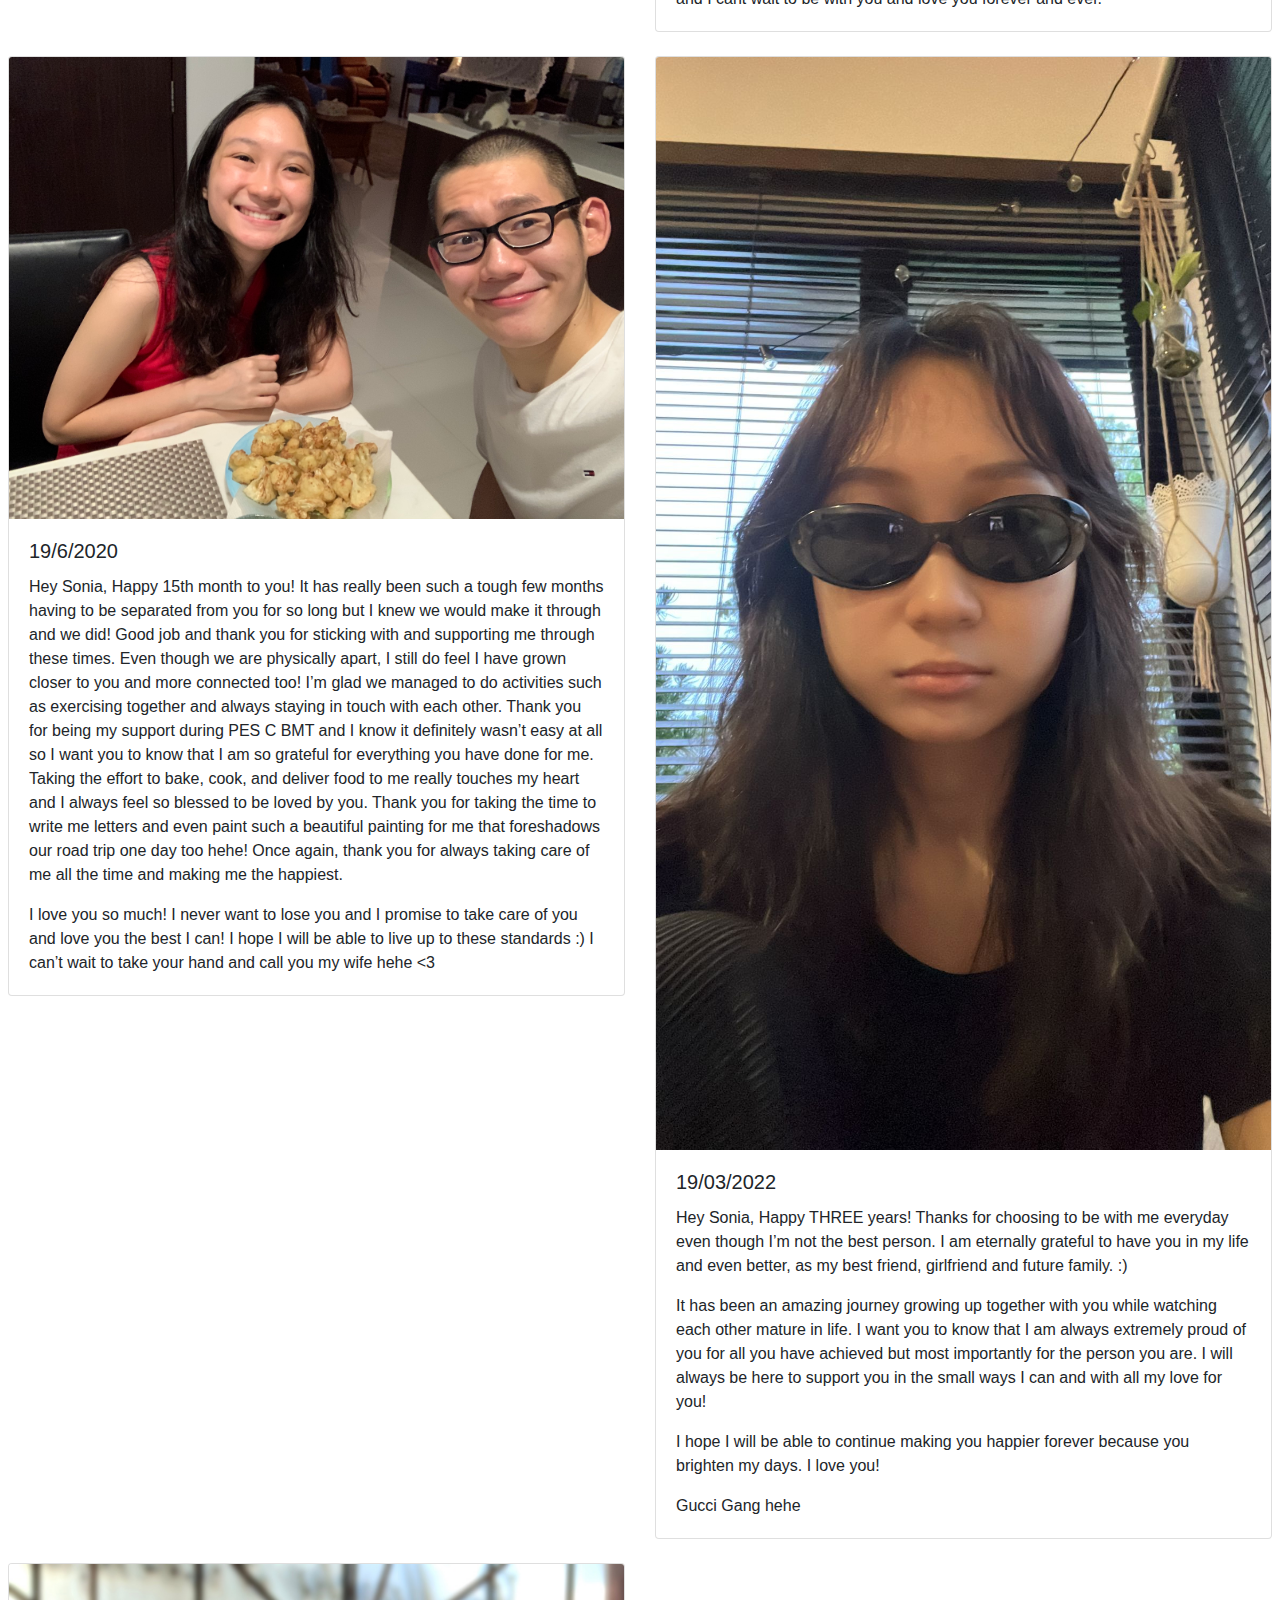
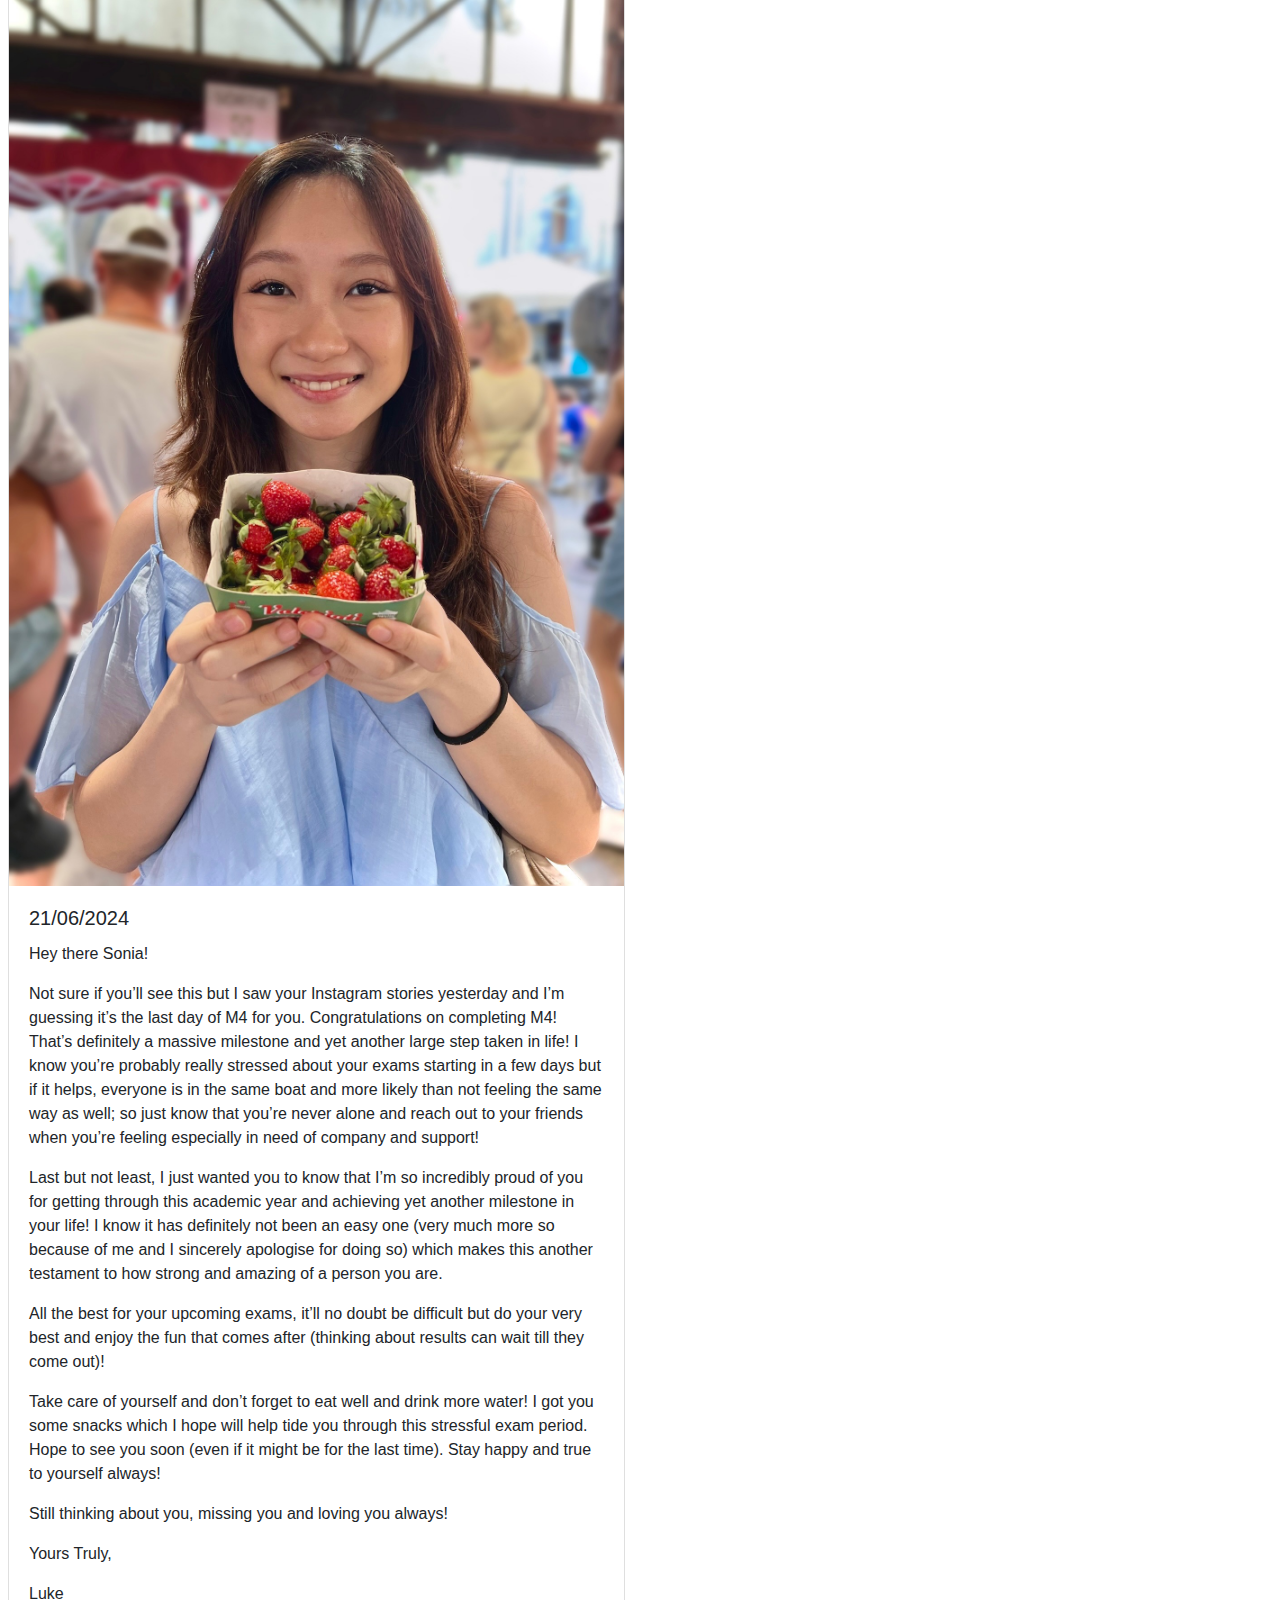
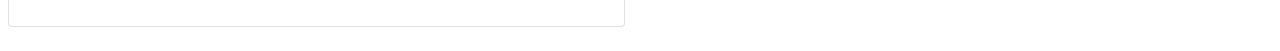
==== commit 3d435022: "Update messages.html" ====
--- a/messages.html
+++ b/messages.html
@@ -108,7 +108,8 @@
             <p class="card-text">All the best for your upcoming exams, it’ll no doubt be difficult but do your very best and enjoy the fun that comes after (thinking about results can wait till they come out)!</p>
             <p class="card-text">Take care of yourself and don’t forget to eat well and drink more water! I got you some snacks which I hope will help tide you through this stressful exam period. Hope to see you soon (even if it might be for the last time). Stay happy and true to yourself always!</p>
             <p class="card-text">Still thinking about you, missing you and loving you always!</p>
-            <p class="card-text">Yours Truly, Luke</p>
+            <p class="card-text">Yours Truly,</p>
+            <p class="card-text">Luke</p>
         </div>
         </div>
     </div>
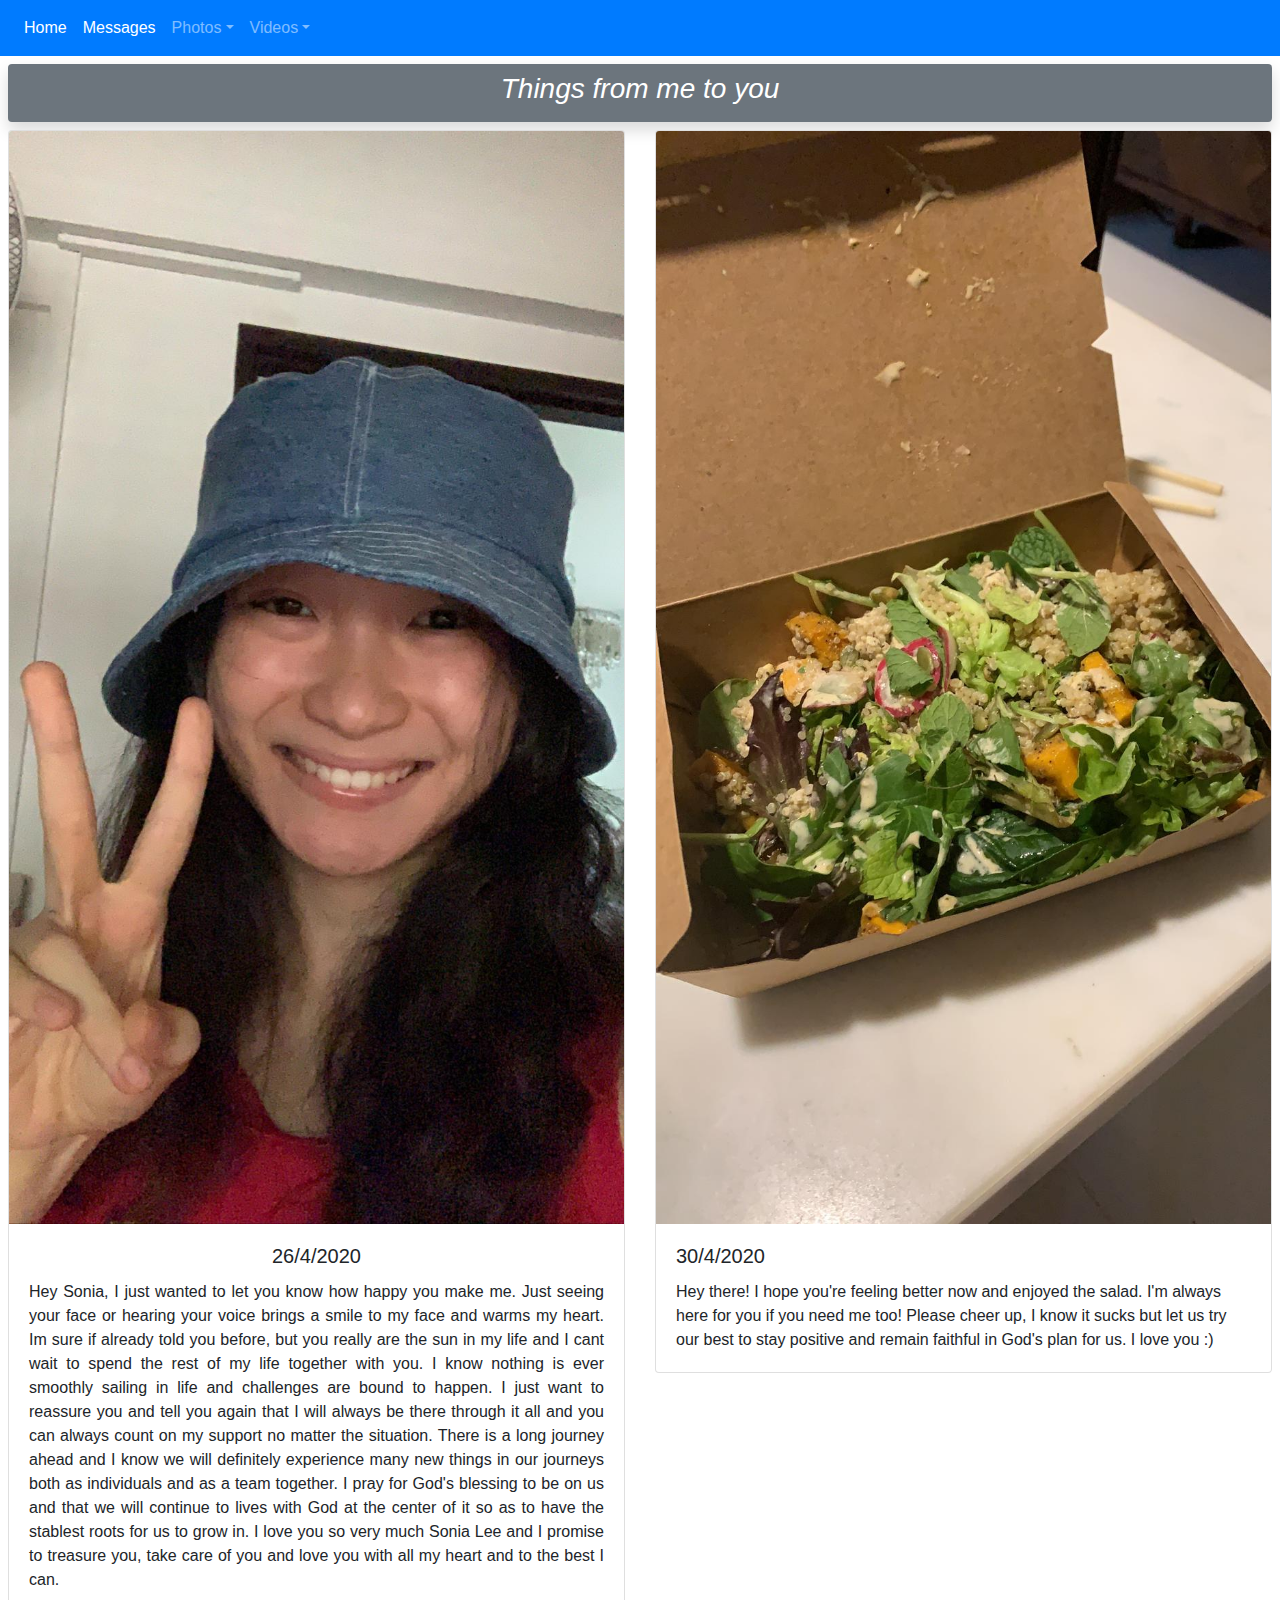
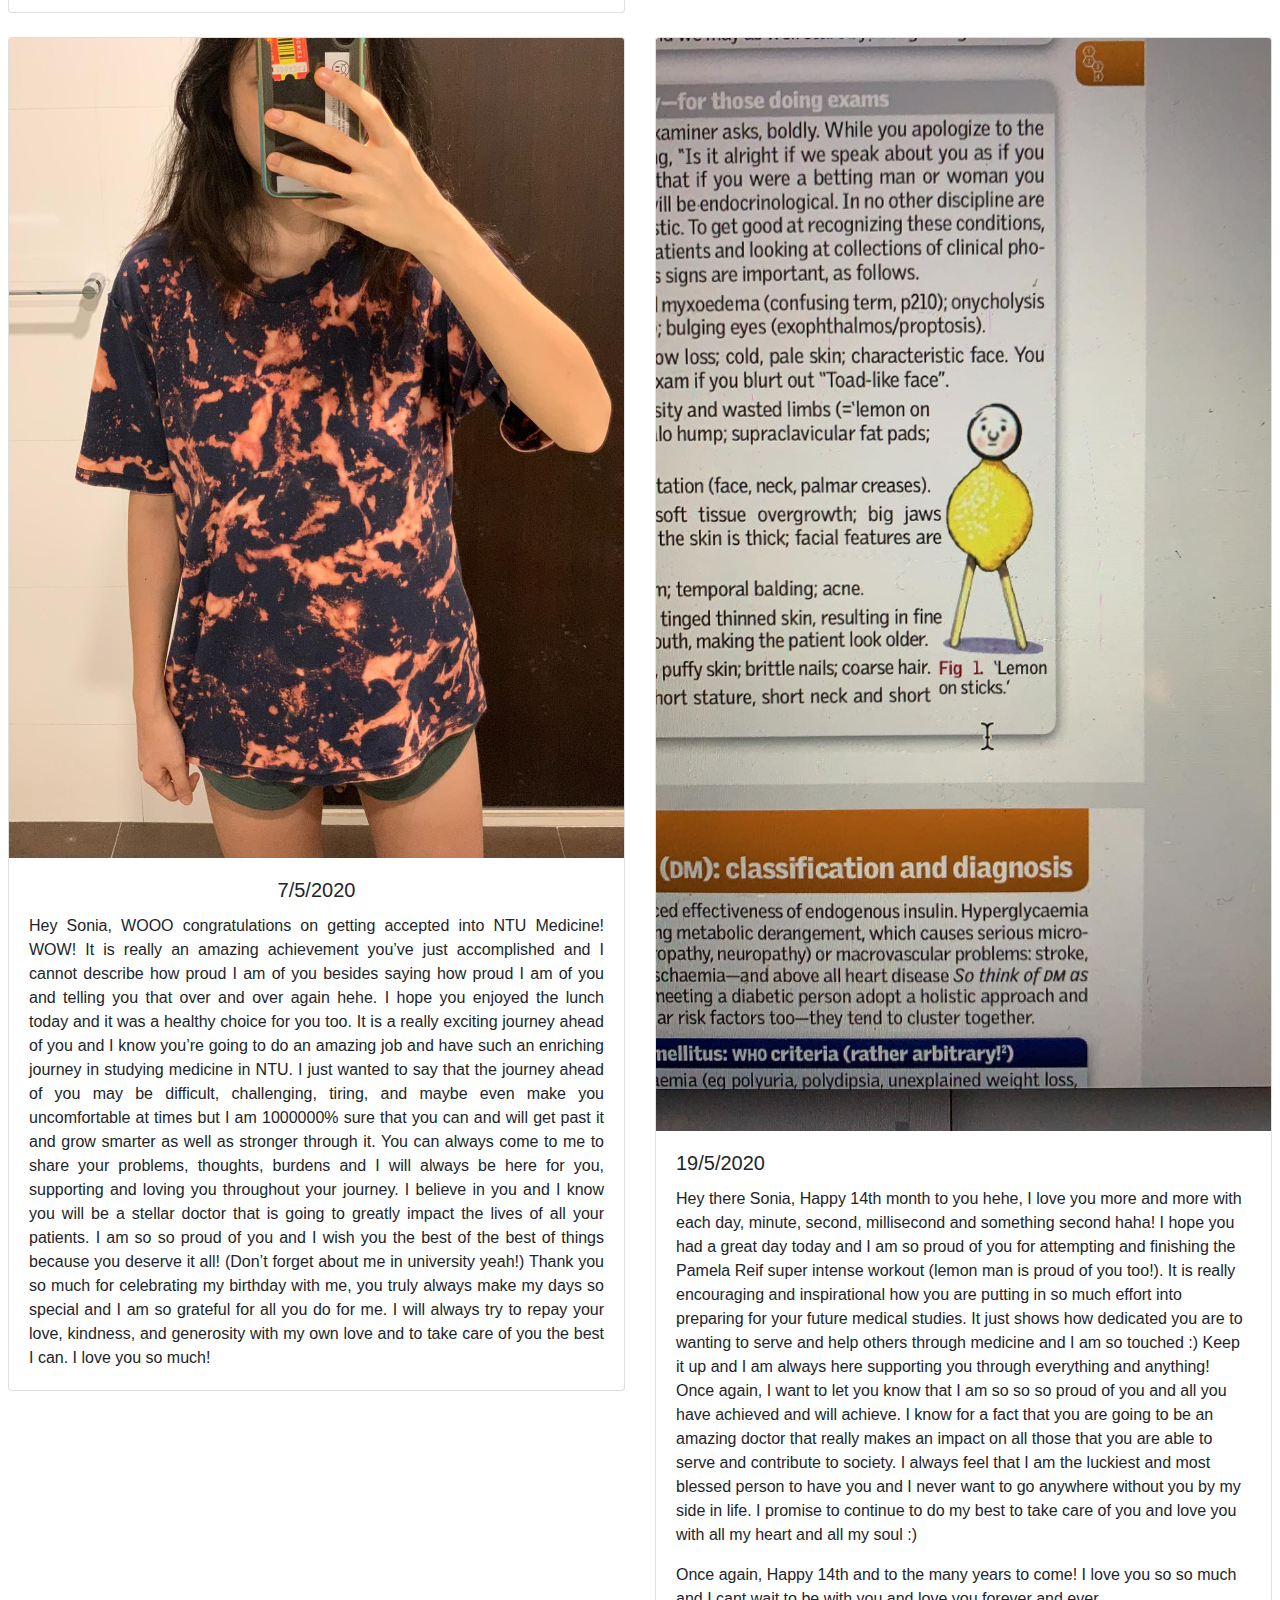
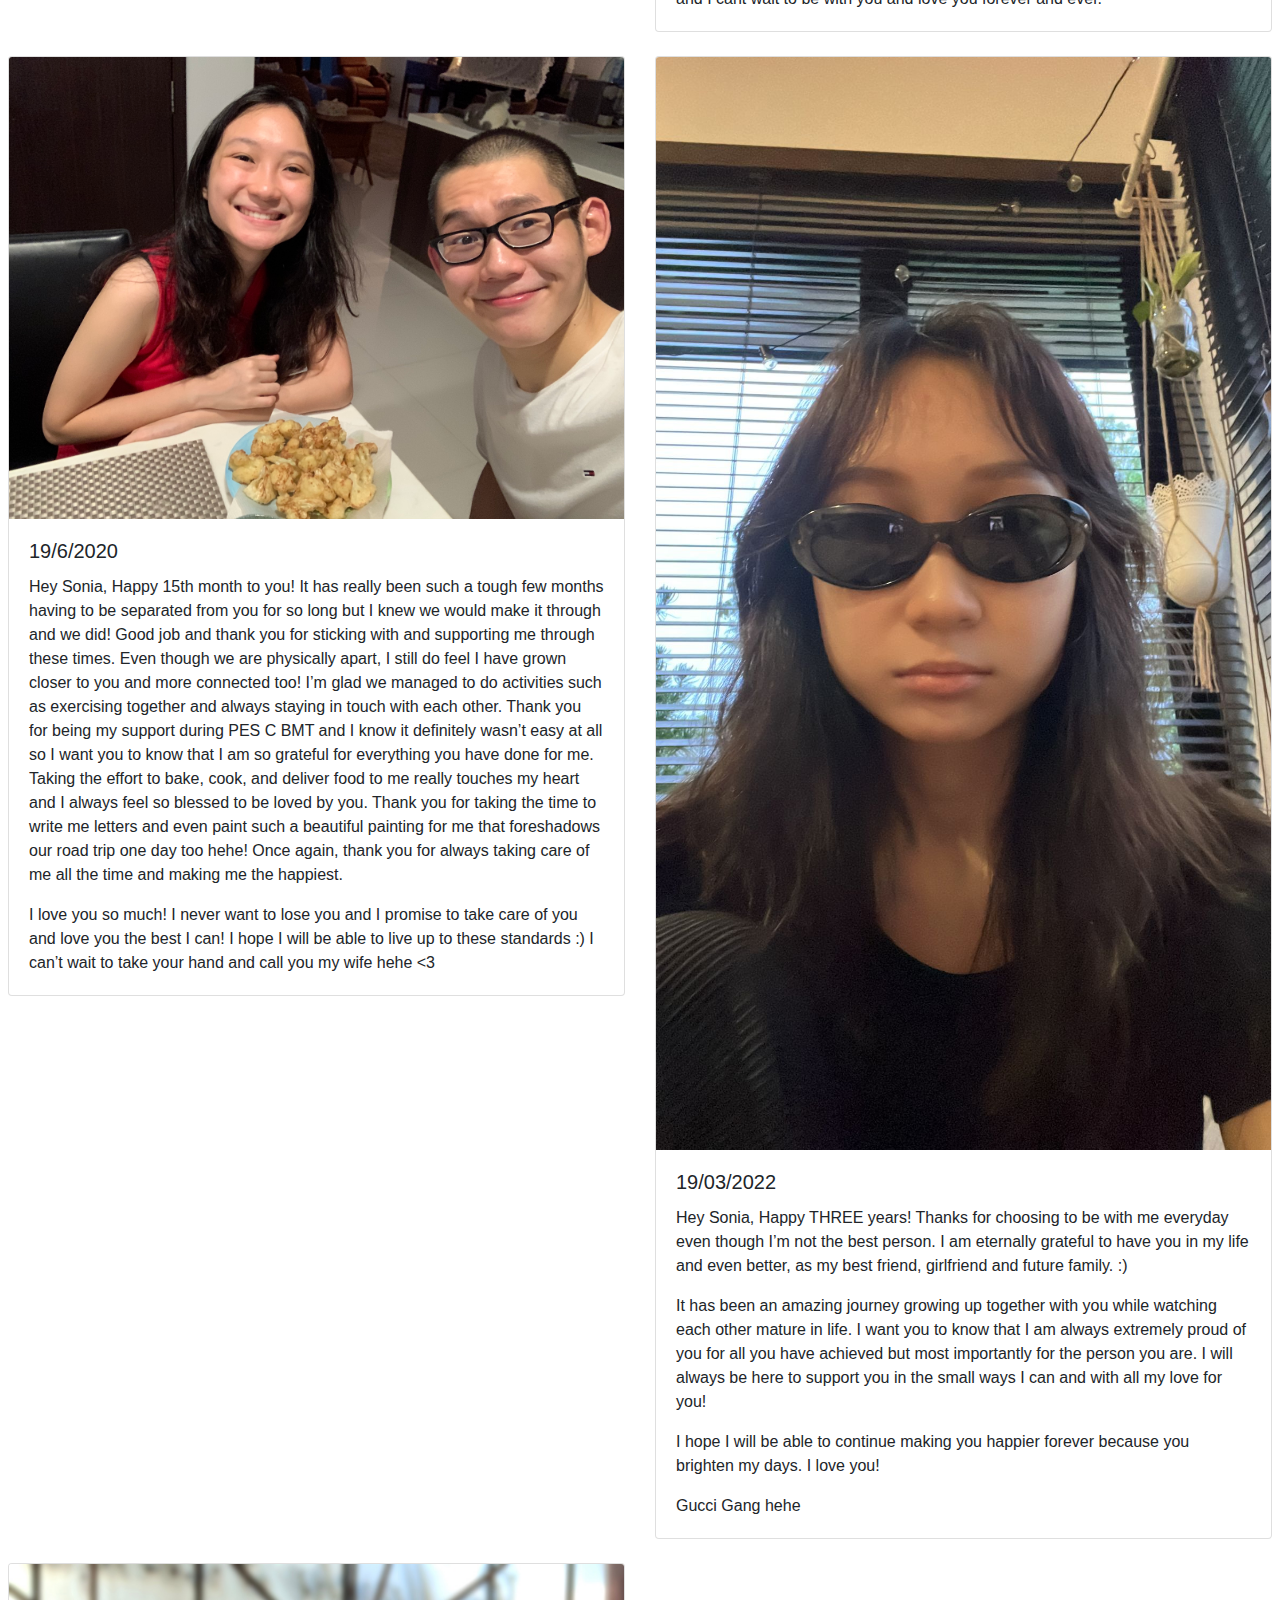
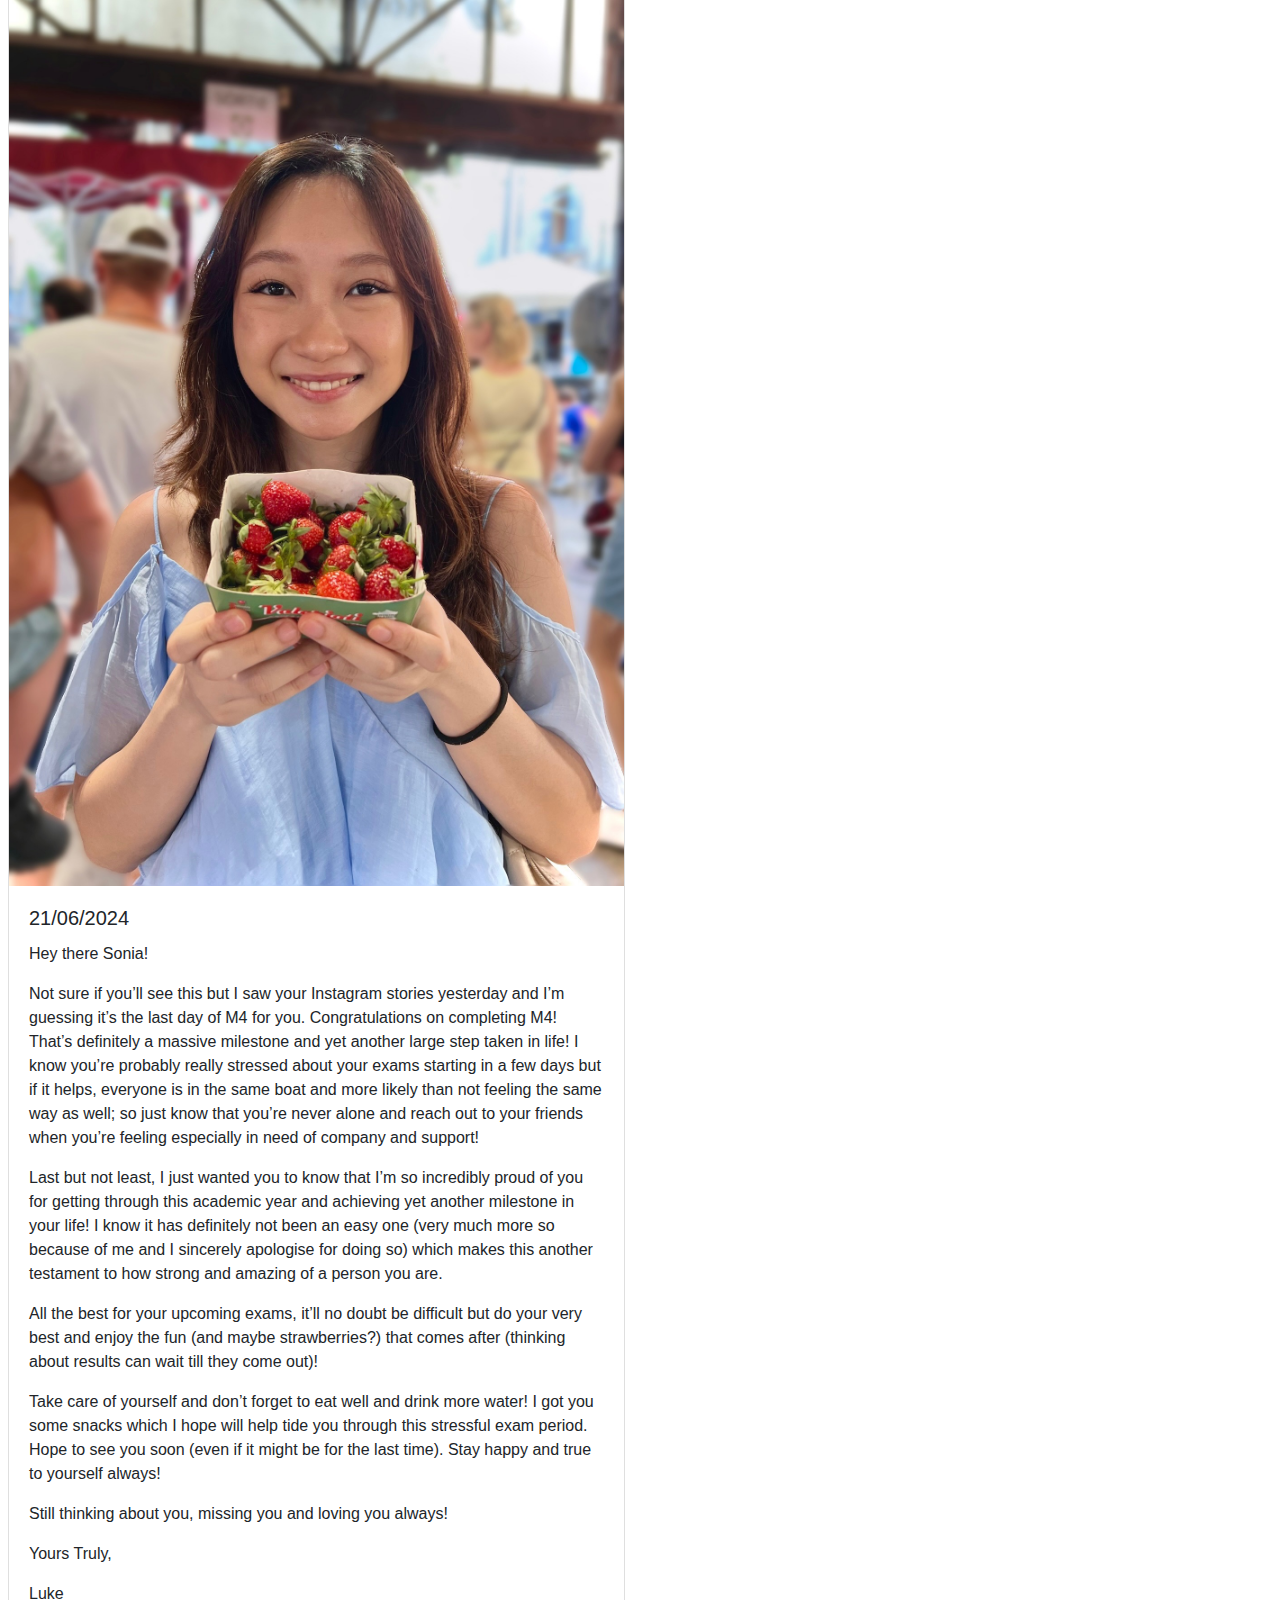
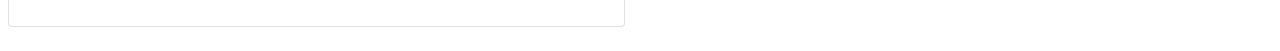
==== commit ebdb8988: "Update messages.html" ====
--- a/messages.html
+++ b/messages.html
@@ -105,7 +105,7 @@
             <p class="card-text">Hey there Sonia!</p>
             <p class="card-text">Not sure if you’ll see this but I saw your Instagram stories yesterday and I’m guessing it’s the last day of M4 for you. Congratulations on completing M4! That’s definitely a massive milestone and yet another large step taken in life! I know you’re probably really stressed about your exams starting in a few days but if it helps, everyone is in the same boat and more likely than not feeling the same way as well; so just know that you’re never alone and reach out to your friends when you’re feeling especially in need of company and support! </p>
             <p class="card-text">Last but not least, I just wanted you to know that I’m so incredibly proud of you for getting through this academic year and achieving yet another milestone in your life! I know it has definitely not been an easy one (very much more so because of me and I sincerely apologise for doing so) which makes this another testament to how strong and amazing of a person you are. </p>
-            <p class="card-text">All the best for your upcoming exams, it’ll no doubt be difficult but do your very best and enjoy the fun that comes after (thinking about results can wait till they come out)!</p>
+            <p class="card-text">All the best for your upcoming exams, it’ll no doubt be difficult but do your very best and enjoy the fun (and maybe strawberries?) that comes after (thinking about results can wait till they come out)!</p>
             <p class="card-text">Take care of yourself and don’t forget to eat well and drink more water! I got you some snacks which I hope will help tide you through this stressful exam period. Hope to see you soon (even if it might be for the last time). Stay happy and true to yourself always!</p>
             <p class="card-text">Still thinking about you, missing you and loving you always!</p>
             <p class="card-text">Yours Truly,</p>
